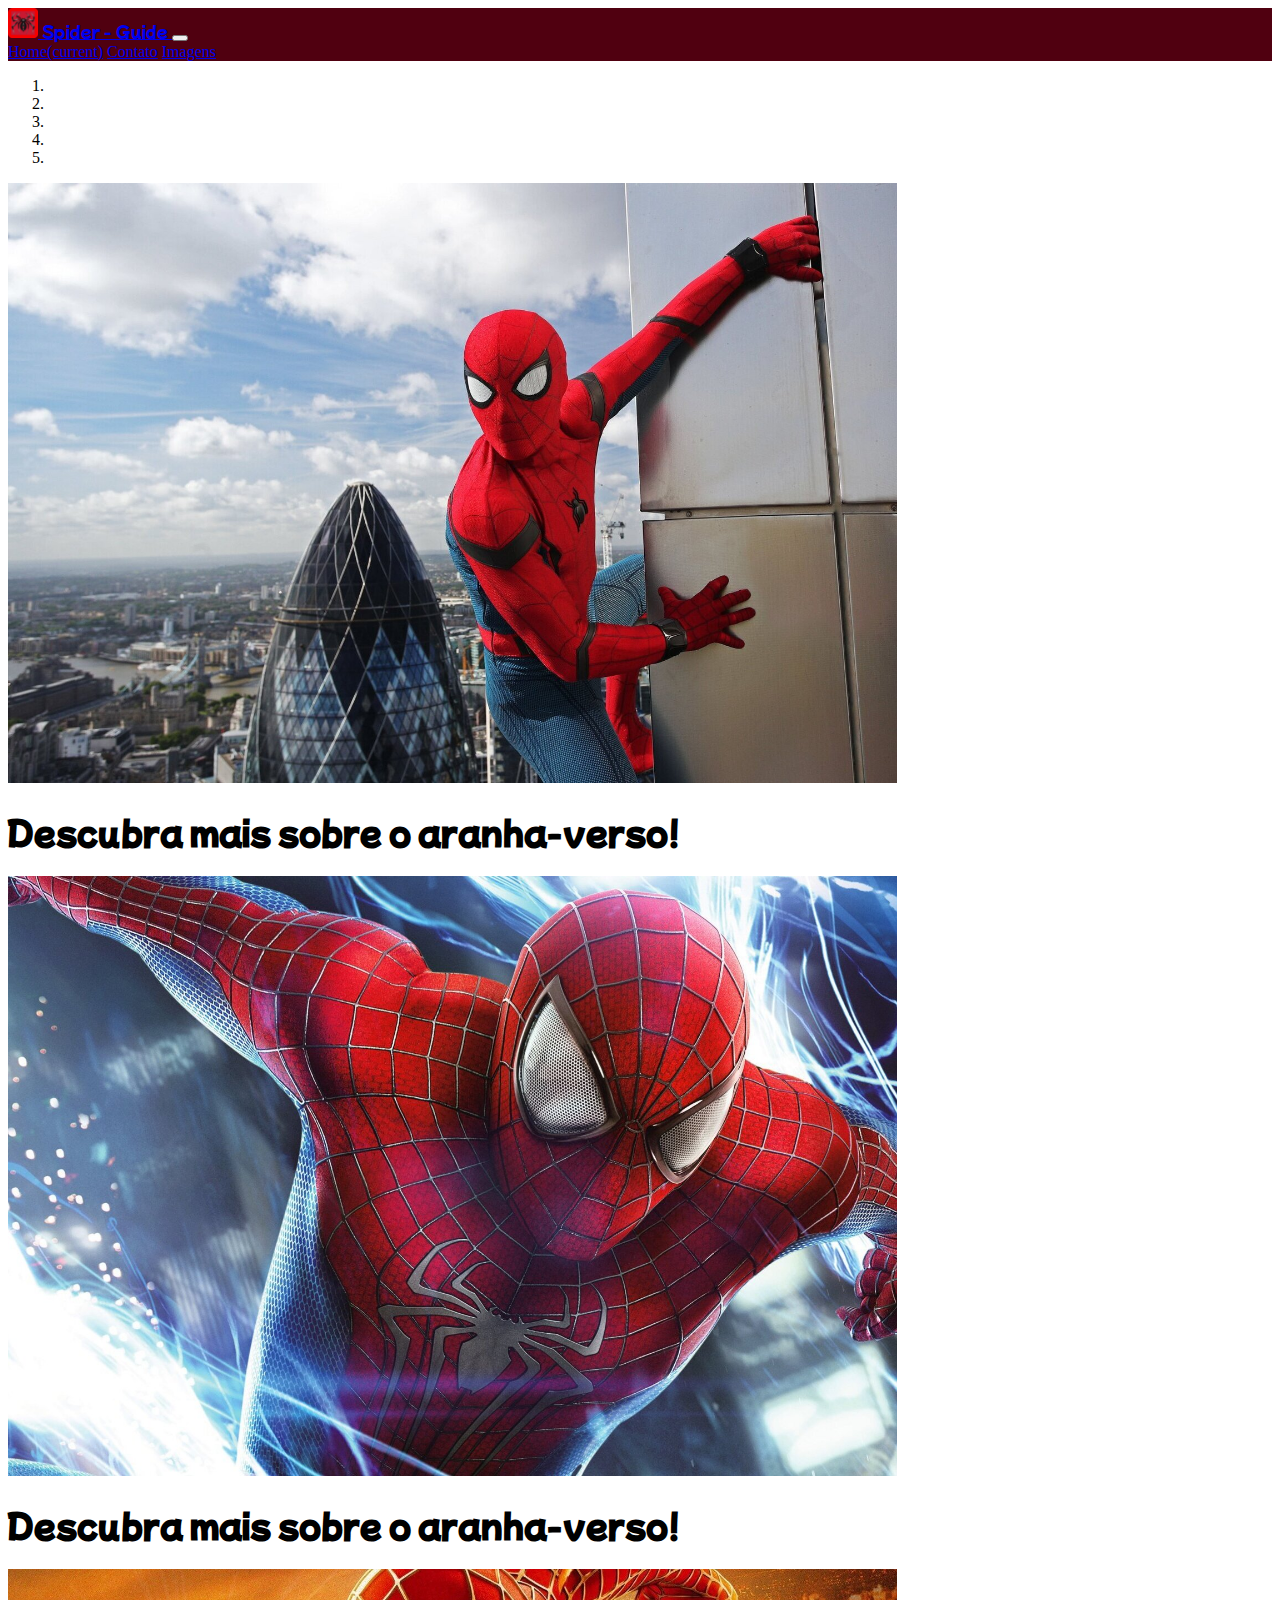
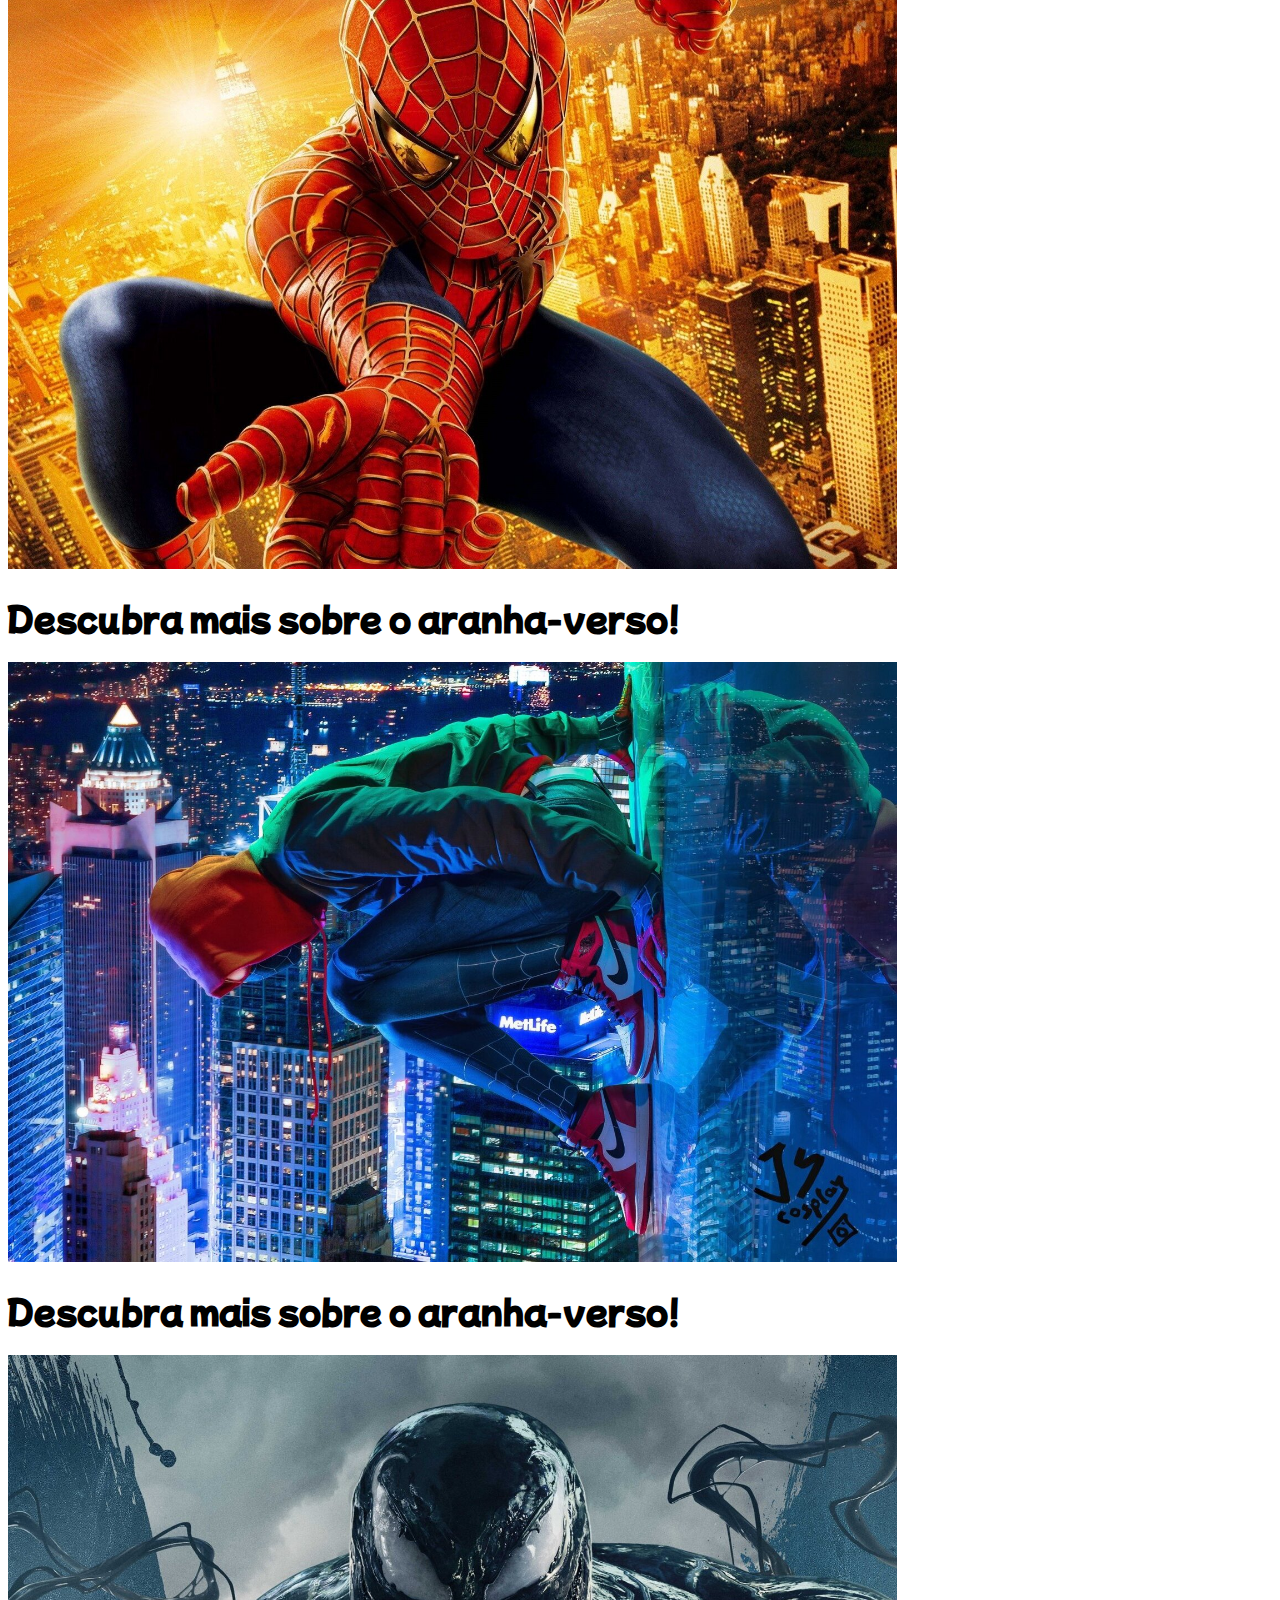
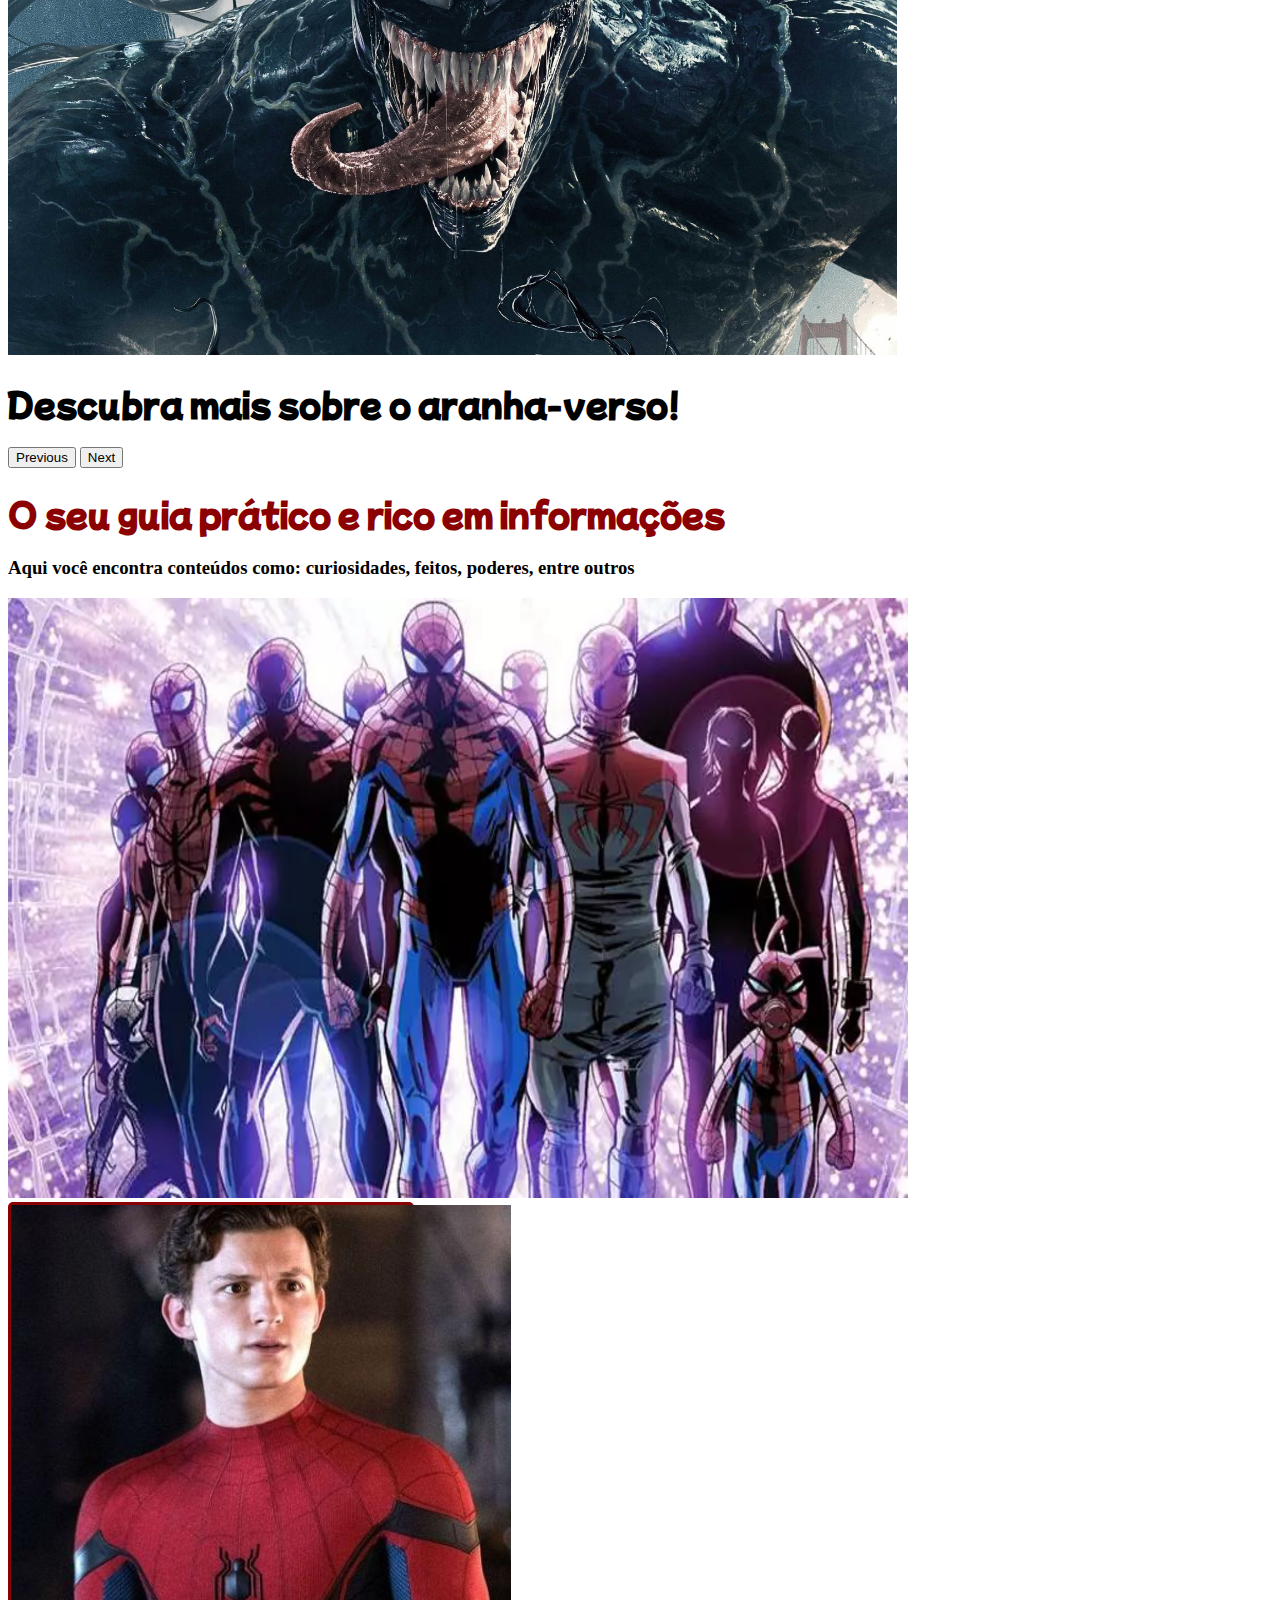
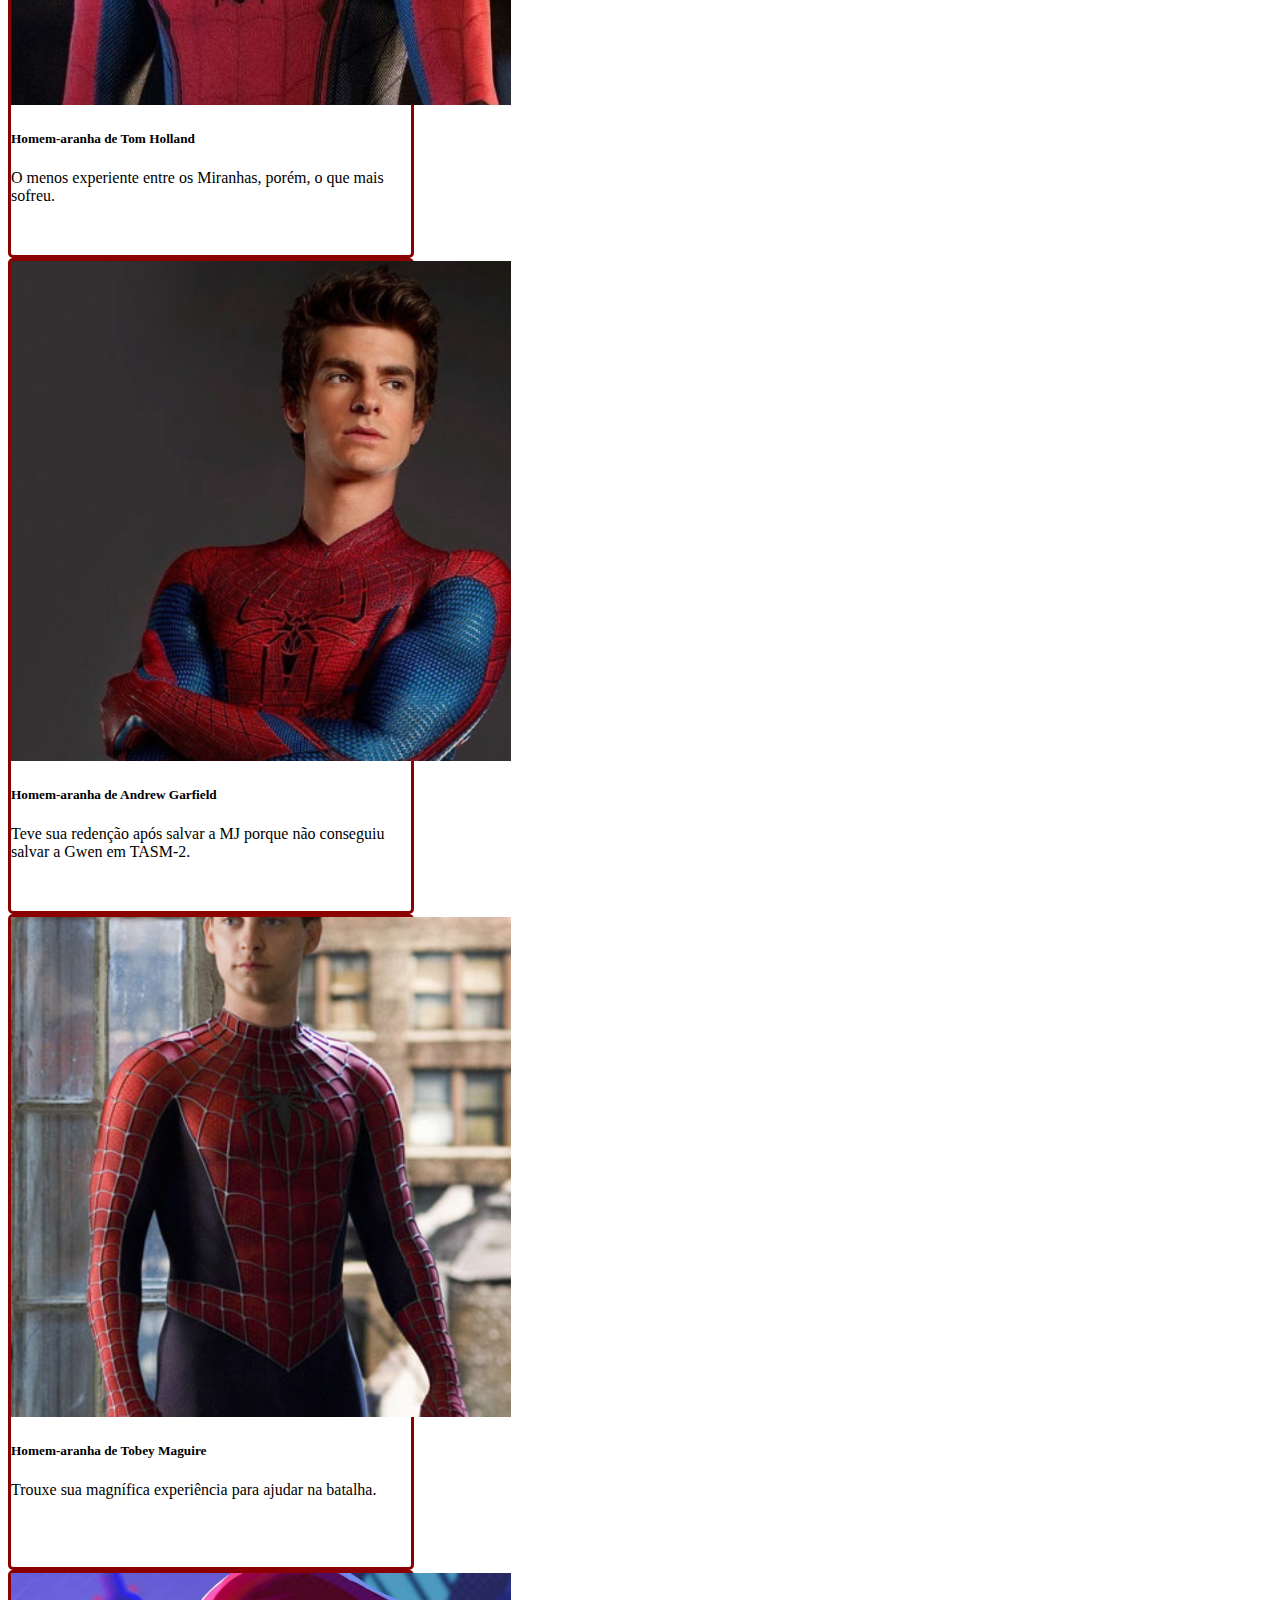
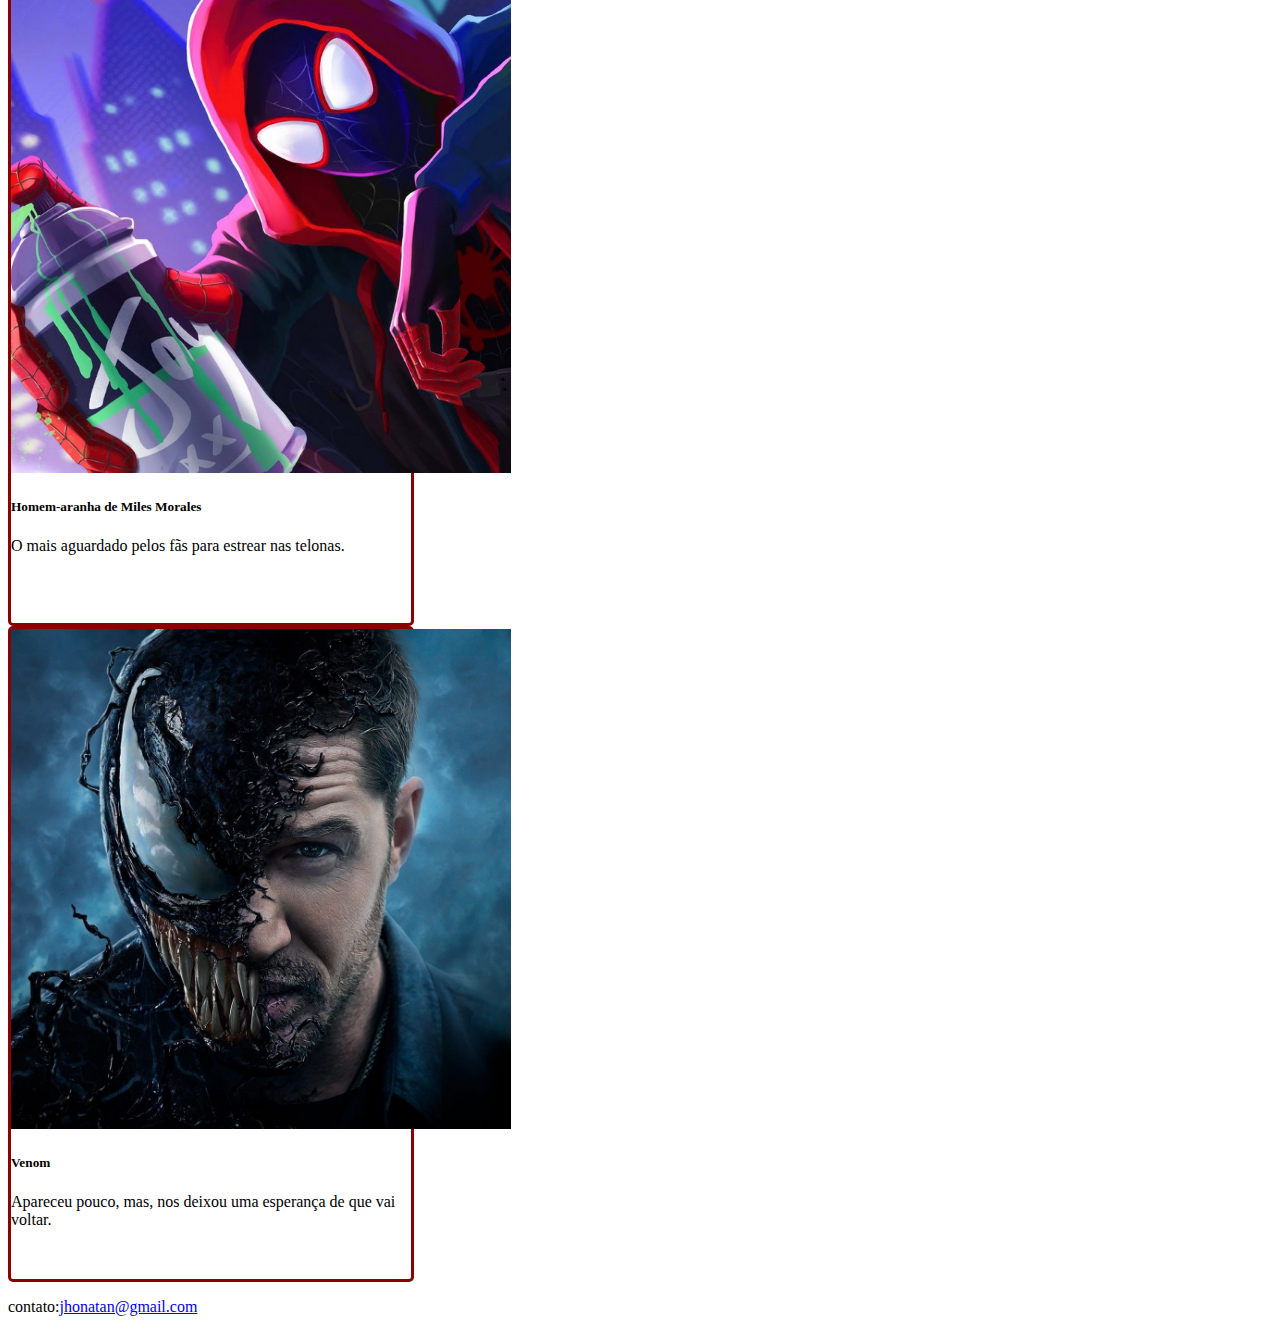
==== index.html @ 0c449a4a "Ajustando cards" ====
<!DOCTYPE html>
<html>
  <head>
    <meta charset="utf-8">
    <meta name="viewport" content="width=device-width, initial-scale=1">
    <title>Spider Guide</title>
    <link rel="stylesheet" type="text/css" href="./css/style.css">
    <link rel="shortcut icon" href="./img/favicon_spider.png">
    <script src="https://cdn.jsdelivr.net/npm/jquery@3.5.1/dist/jquery.slim.min.js" integrity="sha384-DfXdz2htPH0lsSSs5nCTpuj/zy4C+OGpamoFVy38MVBnE+IbbVYUew+OrCXaRkfj" crossorigin="anonymous"></script>
    <script src="https://cdn.jsdelivr.net/npm/bootstrap@4.6.1/dist/js/bootstrap.bundle.min.js" integrity="sha384-fQybjgWLrvvRgtW6bFlB7jaZrFsaBXjsOMm/tB9LTS58ONXgqbR9W8oWht/amnpF" crossorigin="anonymous"></script>
    <link rel="preconnect" href="https://fonts.googleapis.com">
    <link rel="preconnect" href="https://fonts.gstatic.com" crossorigin>
    <link href="https://fonts.googleapis.com/css2?family=Mochiy+Pop+P+One&display=swap" rel="stylesheet"><link rel="stylesheet" href="https://cdn.jsdelivr.net/npm/bootstrap@4.6.1/dist/css/bootstrap.min.css" integrity="sha384-zCbKRCUGaJDkqS1kPbPd7TveP5iyJE0EjAuZQTgFLD2ylzuqKfdKlfG/eSrtxUkn" crossorigin="anonymous">
  </head>
  <body>
    <header>
      <nav class="navbar navbar-expand-lg navbar-light fixed-top">
        <a class="navbar-brand fonte_fantasia text-light" href="#">
          <img src="./img/favicon_spider.png" width="30" height="30" class="d-inline-block align-top " alt="icone">
          Spider - Guide
        </a>
        <button class="navbar-toggler" type="button" data-toggle="collapse" data-target="#navbarNav" aria-controls="navbarNav" aria-expanded="false" aria-label="Toggle navigation">
          <span class="navbar-toggler-icon"></span>
        </button>
        <div class="collapse navbar-collapse justify-content-end" id="navbarNav">
          <a class="nav-link  text-light" href="#">Home<span class="sr-only">(current)</span></a>
          <a class="nav-link  text-light" href="#">Contato</a>
          <a class="nav-link  text-light" href="#">Imagens</a>
        </div>
      </nav>
    </header>
    <div id="carouselExampleCaptions" class="carousel slide" data-interval="2000" data-ride="carousel">
      <ol class="carousel-indicators">
        <li data-target="#carouselExampleCaptions" data-slide-to="0" class="active"></li>
        <li data-target="#carouselExampleCaptions" data-slide-to="1"></li>
        <li data-target="#carouselExampleCaptions" data-slide-to="2"></li>
        <li data-target="#carouselExampleCaptions" data-slide-to="3"></li>
        <li data-target="#carouselExampleCaptions" data-slide-to="4"></li>
      </ol>
      <div class="carousel-inner">
        <div class="carousel-item active">
          <img src="./img/carrossel_tom.jpg" class="d-block w-100 imagem img-fluid" alt="Homem-aranha de Tom Holland">
          <div class="carousel-caption d-none d-md-block h-50">
            <h1 class="fonte_fantasia display-4">Descubra mais sobre o aranha-verso!</h1>
          </div>
        </div>
        <div class="carousel-item">
          <img src="./img/carrossel_andrew.jpg" class="d-block w-100 imagem img-fluid" alt="Homem-aranha de Andrew Garfield">
          <div class="carousel-caption d-none d-md-block h-50">
            <h1 class="fonte_fantasia display-4">Descubra mais sobre o aranha-verso!</h1>
          </div>
        </div>
        <div class="carousel-item">
          <img src="./img/carrossel_tobey.jpg" class="d-block w-100 imagem img-fluid" alt="Homem-aranha de Tobey Maguire">
          <div class="carousel-caption d-none d-md-block h-50">
            <h1 class="fonte_fantasia display-4">Descubra mais sobre o aranha-verso!</h1>
          </div>
        </div>
        <div class="carousel-item">
          <img src="./img/carrossel_miles.jpg" class="d-block w-100 imagem img-fluid" alt="Homem-aranha de Miles Morales">
          <div class="carousel-caption d-none d-md-block h-50">
            <h1 class="fonte_fantasia display-4">Descubra mais sobre o aranha-verso!</h1>
          </div>
        </div>
        <div class="carousel-item">
          <img src="./img/carrossel_venom.jpg" class="d-block w-100 imagem img-fluid" alt="Venom">
          <div class="carousel-caption d-none d-md-block h-50">
            <h1 class="fonte_fantasia display-4">Descubra mais sobre o aranha-verso!</h1>
          </div>
        </div>
      </div>
      <button class="carousel-control-prev" type="button" data-target="#carouselExampleCaptions" data-slide="prev">
        <span class="carousel-control-prev-icon" aria-hidden="true"></span>
        <span class="sr-only">Previous</span>
      </button>
      <button class="carousel-control-next" type="button" data-target="#carouselExampleCaptions" data-slide="next">
        <span class="carousel-control-next-icon" aria-hidden="true"></span>
        <span class="sr-only">Next</span>
      </button>
    </div>
    <h1 class="fonte_fantasia text-center pt-5 cor_fonte">O seu guia prático e rico em informações</h1>
    <h3 class="text-center text-secondary pb-5">Aqui você encontra conteúdos como: curiosidades, feitos, poderes, entre outros</h3>
    <img src="./img/aranhaverse.jpeg" class="img-fluid rounded mx-auto d-block mb-5 pb-5" alt="Aranha-verso" width="900" height="600">
    <div class="dimensão_card">
      <img src="./img/info_tom.jpeg" alt="Homem-aranha de Tom Holland" width="500" height="500" class="card-img-top posicao_imagem">
      <div class="card-body">
        <h5 class="card-title">Homem-aranha de Tom Holland</h5>
        <p class="card-text">O menos experiente entre os Miranhas, porém, o que mais sofreu.</p>
      </div>
    </div>
    <div class="dimensão_card">
      <img src="./img/info_andrew.png" alt="Homem-aranha de Andrew Garfield" width="500" height="500" class="card-img-top posicao_imagem">
      <div class="card-body">
        <h5 class="card-title">Homem-aranha de Andrew Garfield</h5>
        <p class="card-text">Teve sua redenção após salvar a MJ porque não conseguiu salvar a Gwen em TASM-2.</p>
      </div>
    </div>
    <div class="dimensão_card">
      <img src="./img/info-tobey.jpg" alt="Homem-aranha de Tobey Maguire" width="500" height="500" class="card-img-top posicao_imagem">
      <div class="card-body">
        <h5 class="card-title">Homem-aranha de Tobey Maguire</h5>
        <p class="card-text">Trouxe sua magnífica experiência para ajudar na batalha.</p>
      </div>
    </div>
    <div class="dimensão_card">
      <img src="./img/info_miles.jpg" alt="Homem-aranha de Miles Morales" width="500" height="500" class="card-img-top posicao_imagem">
      <div class="card-body">
        <h5 class="card-title">Homem-aranha de Miles Morales</h5>
        <p class="card-text">O mais aguardado pelos fãs para estrear nas telonas.</p>
      </div>
    </div>
    <div class="dimensão_card">
      <img src="./img/info_venom.jpg" alt="Venom" width="500" height="500" class="card-img-top posicao_imagem">
      <div class="card-body">
        <h5 class="card-title">Venom</h5>
        <p class="card-text">Apareceu pouco, mas, nos deixou uma esperança de que vai voltar. </p>
      </div>
    </div>
    <p>contato:<a href="mailto:email@frutafruto.com.br">jhonatan@gmail.com</a></p>
    <script src=""></script>
  </body>
</html>
---- css/style.css ----
.imagem{
    object-fit: cover;
    max-height: 600px;
    object-position: 0% 40%;
}
.fonte_fantasia{
    font-family: 'Mochiy Pop P One', sans-serif;
}
.navbar-light{
    background-color: rgb(80, 0, 16);
}
.cor_fonte{
    color: darkred;
}
.dimensão_card{
    width: 400px;
    height: 650px;
    border: darkred 3px solid;
    border-radius: 5px;
}
.posicao_imagem{
    object-fit: cover;
}
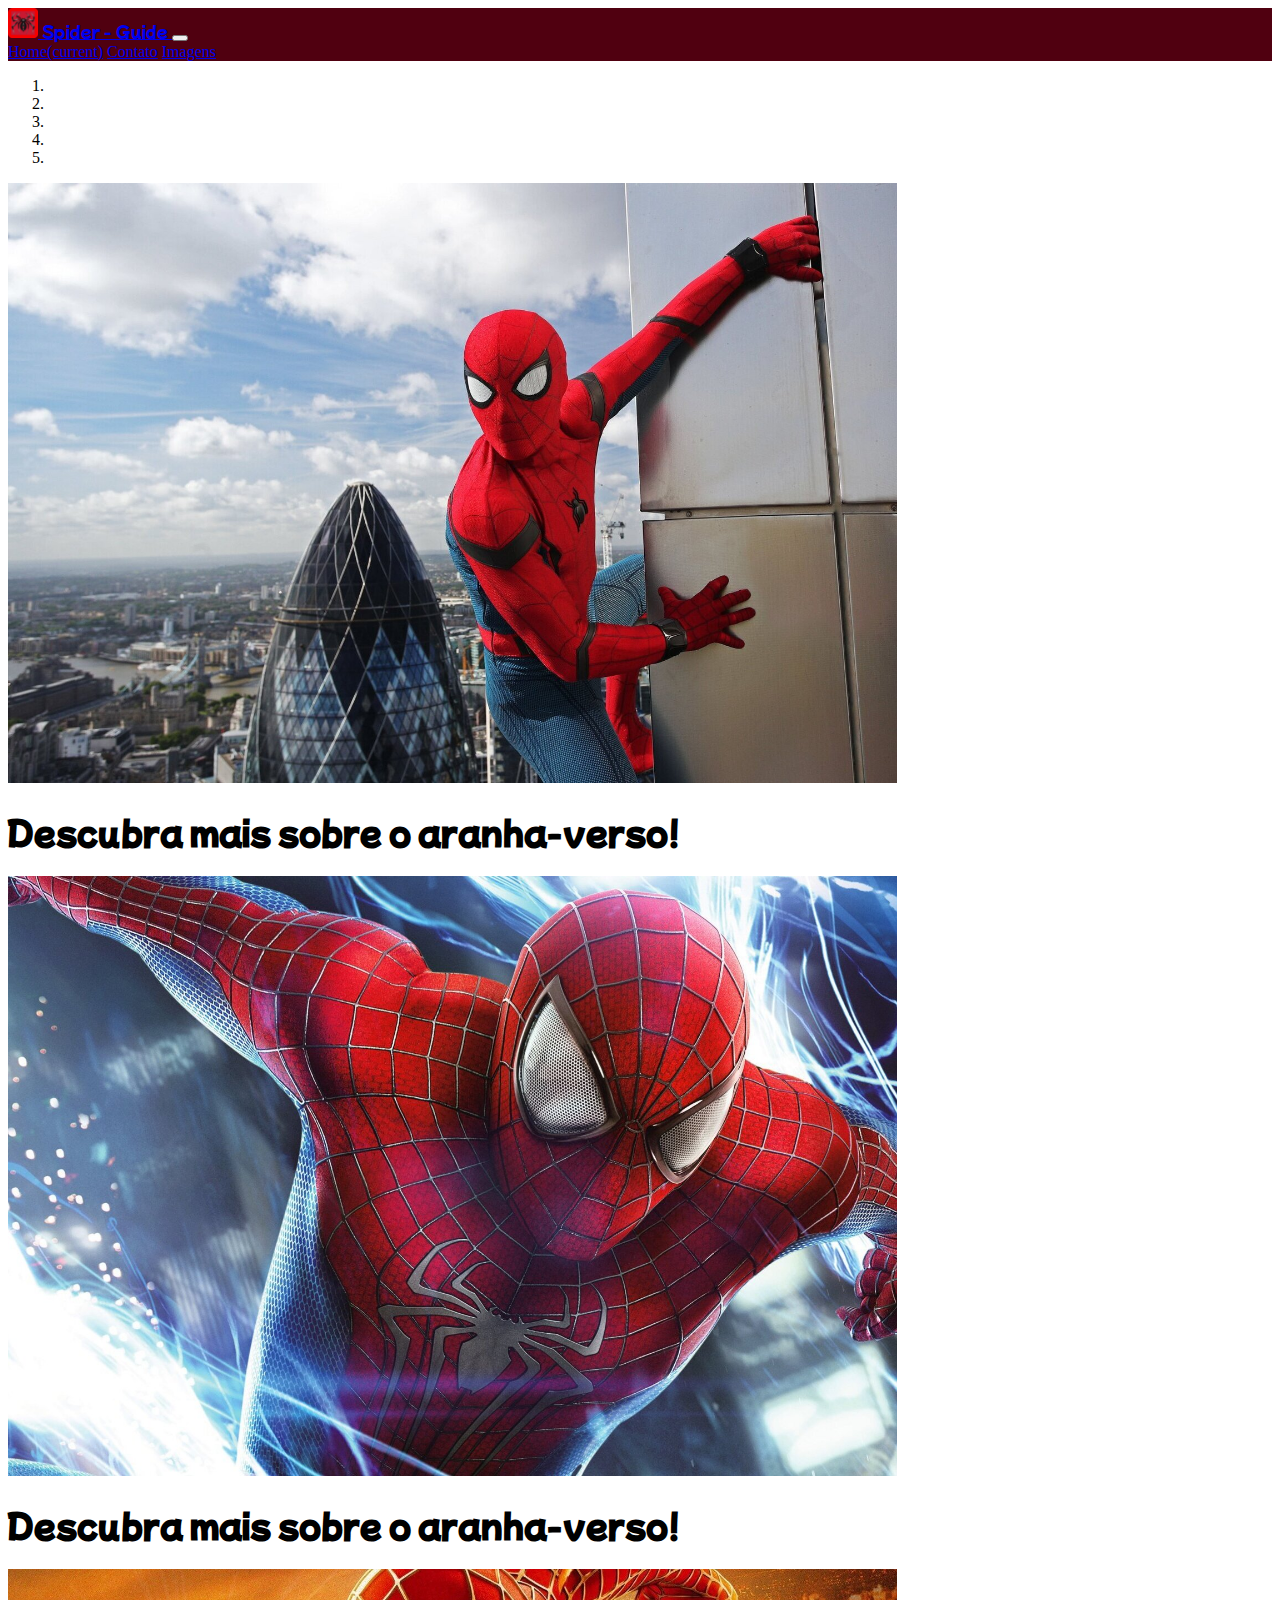
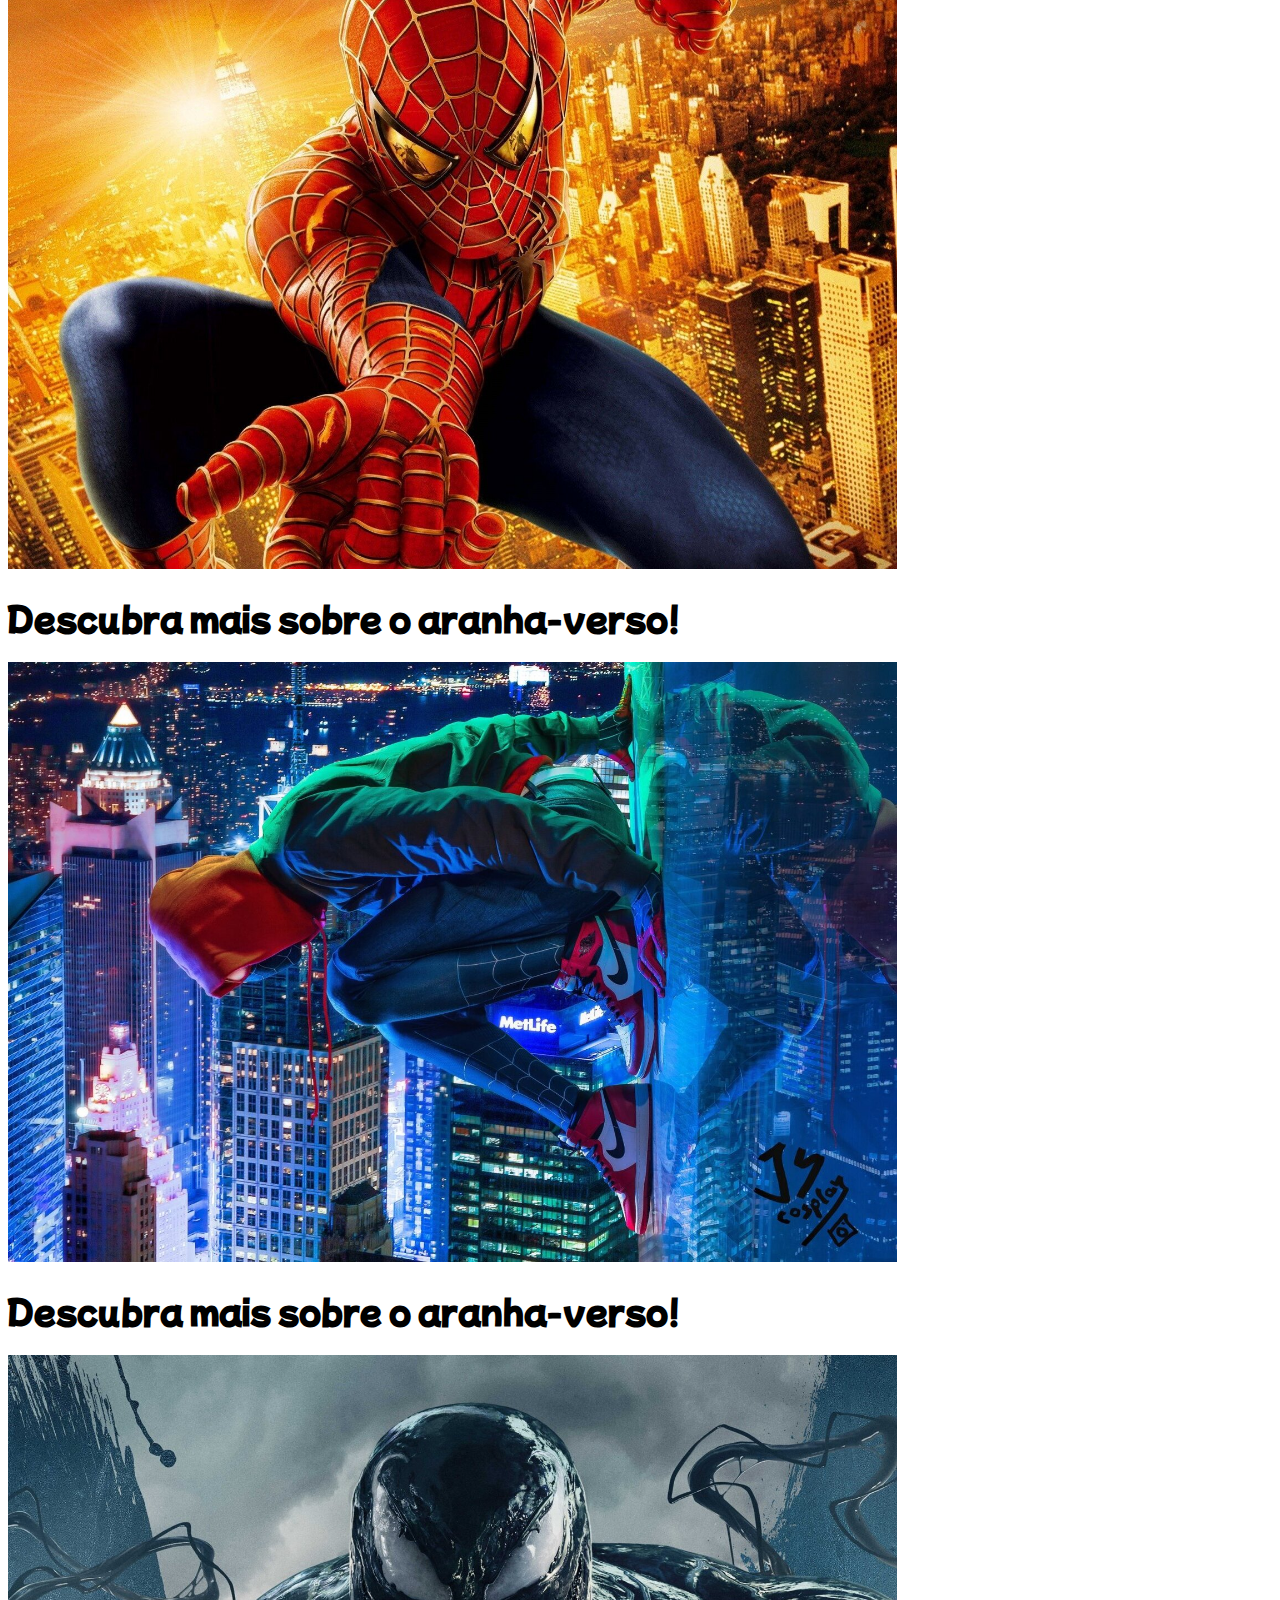
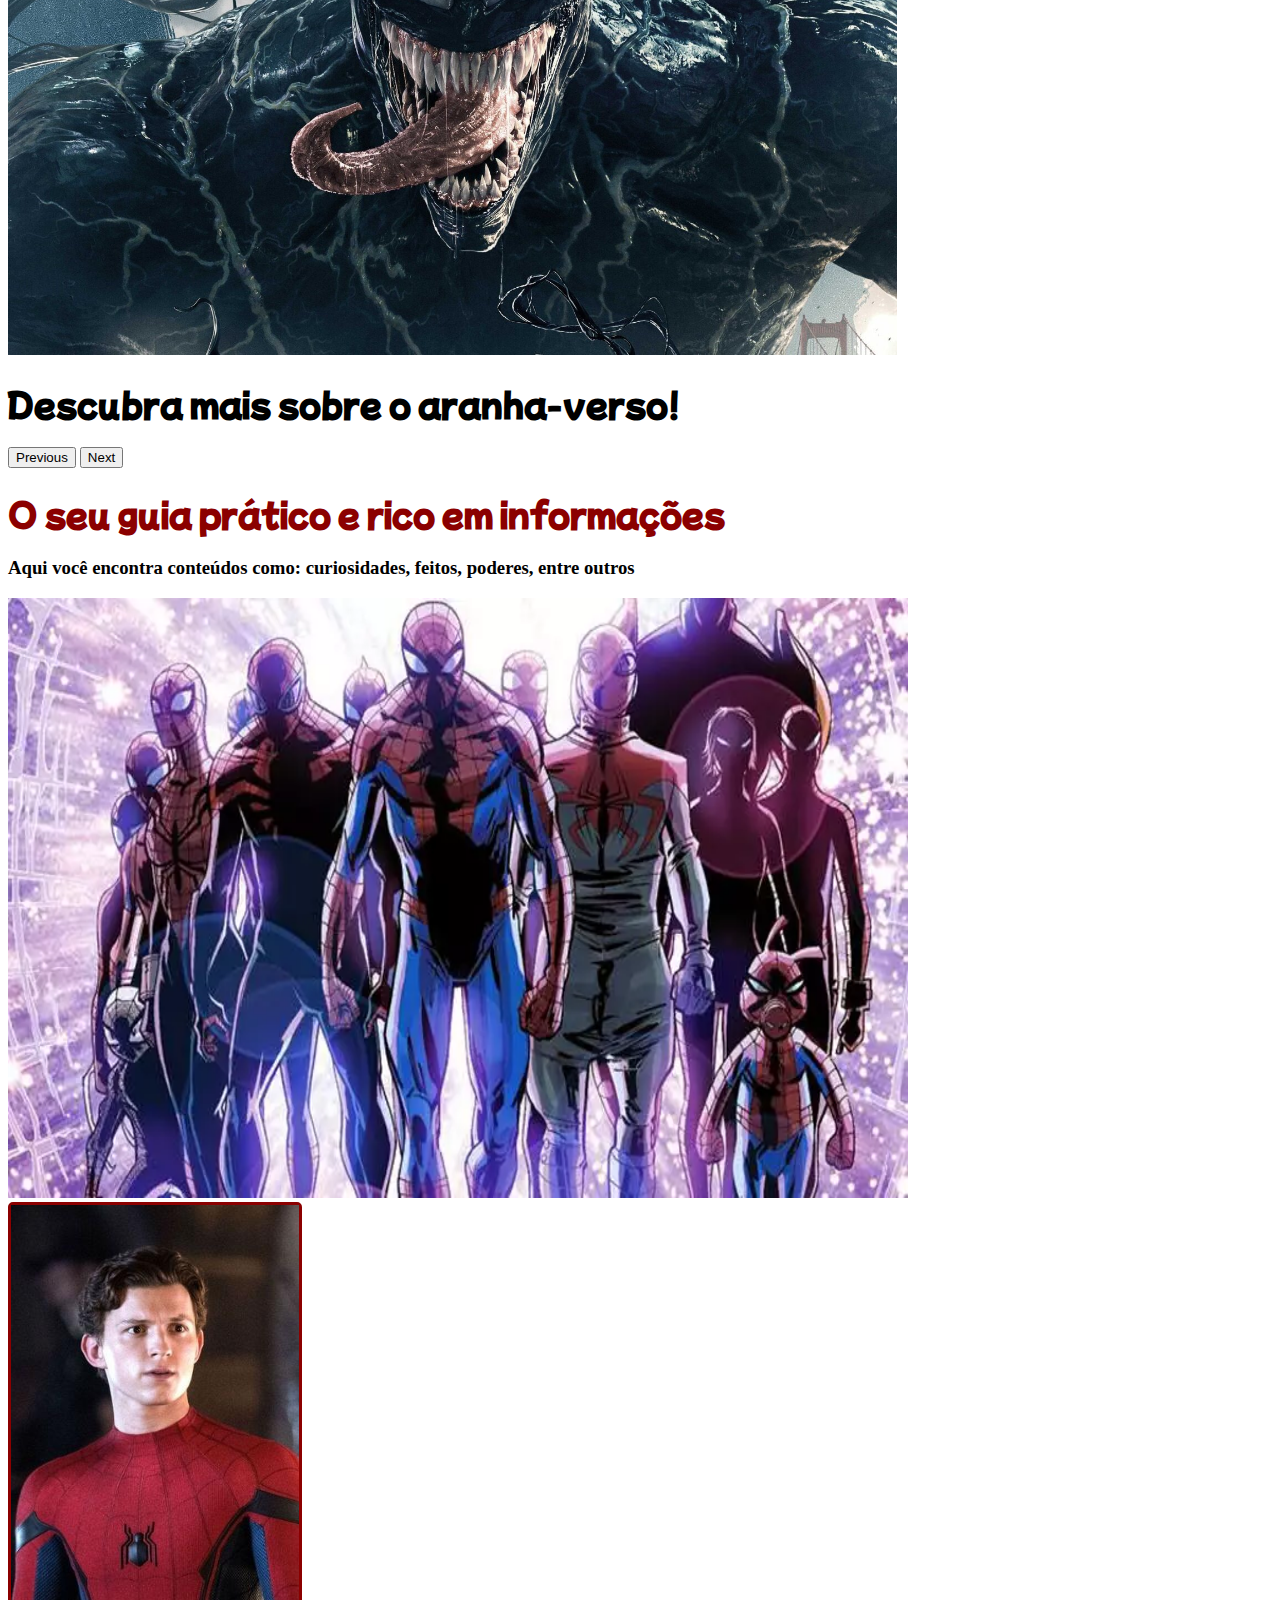
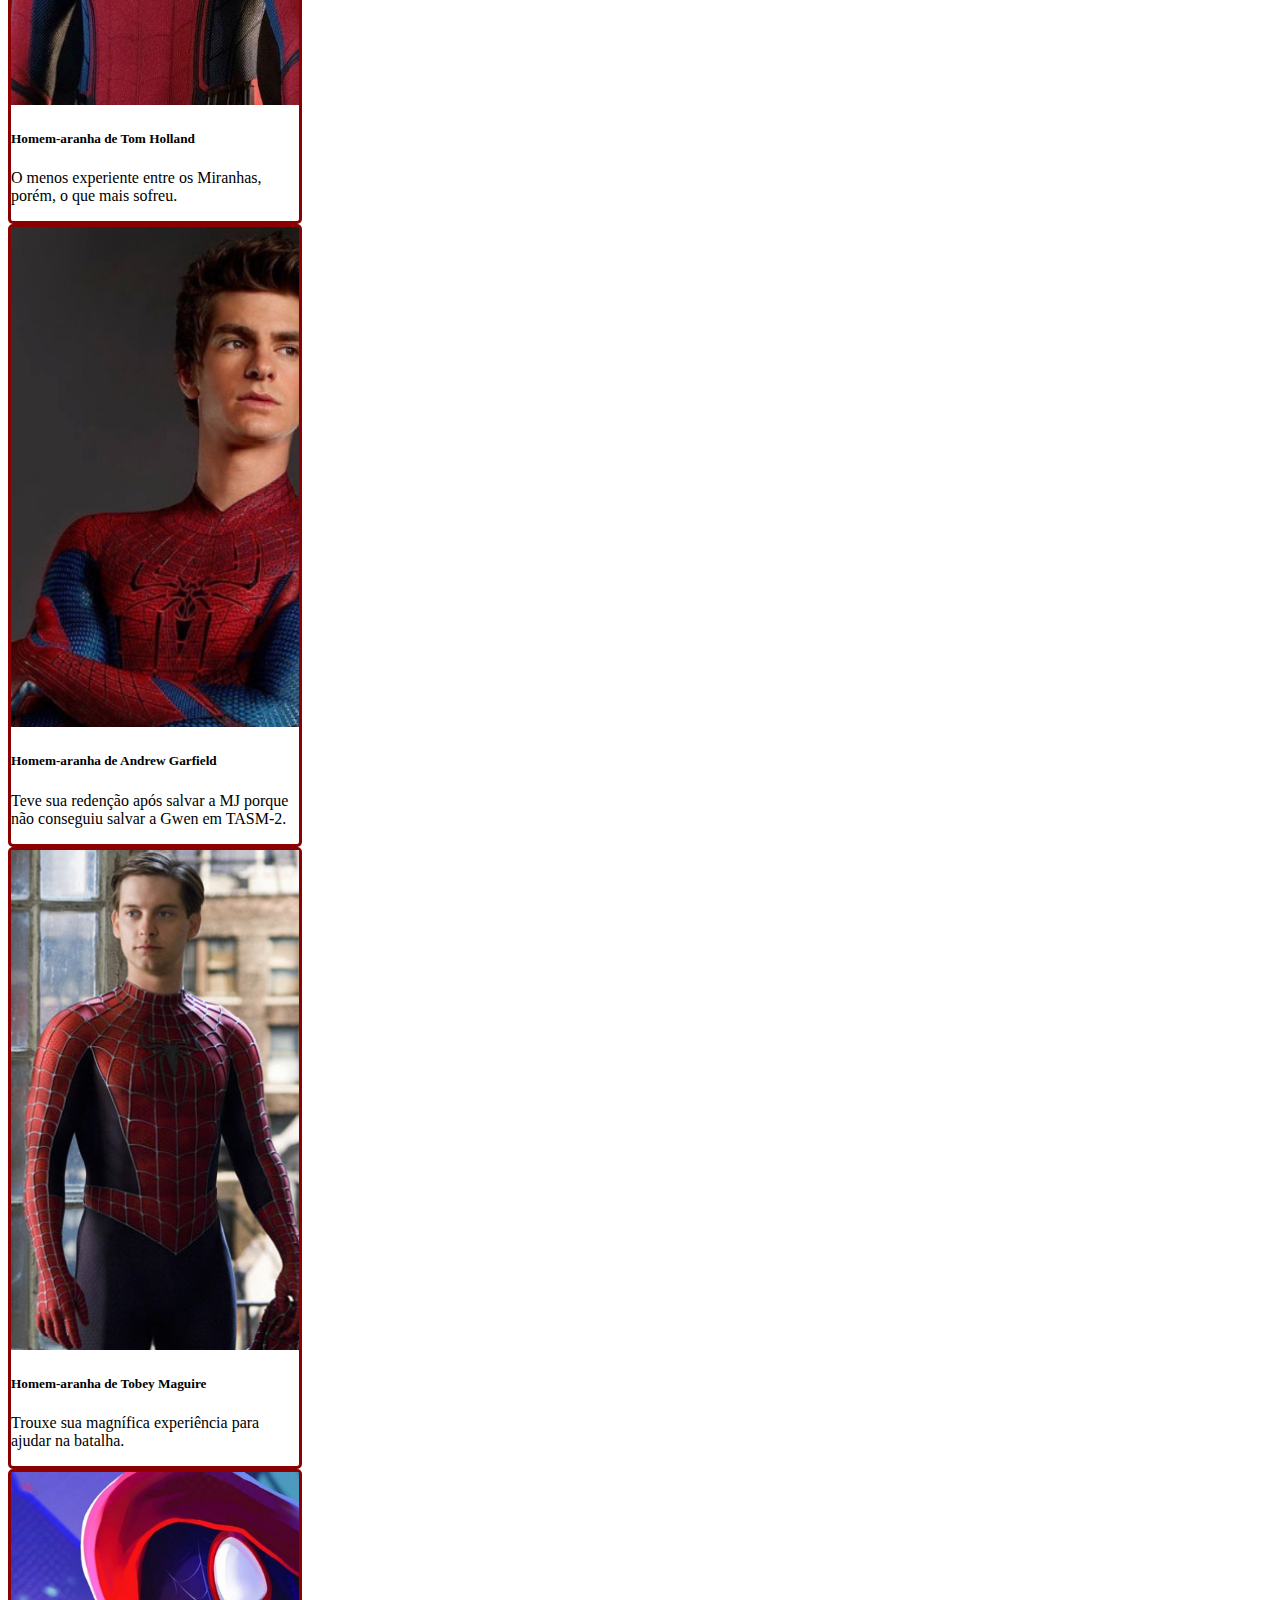
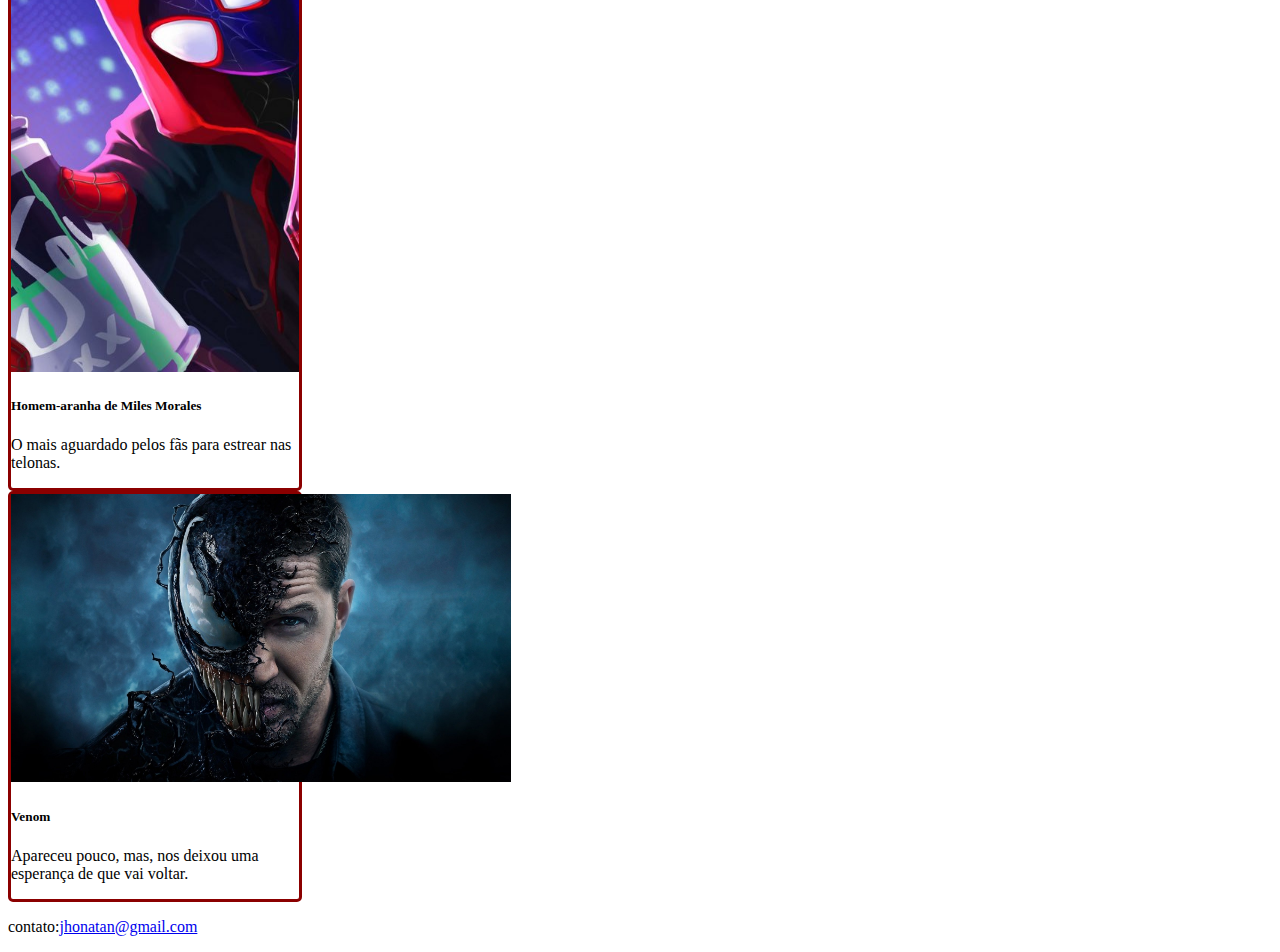
==== commit bb3b964a: "Ajustando os cards" ====
--- a/index.html
+++ b/index.html
@@ -3,7 +3,7 @@
   <head>
     <meta charset="utf-8">
     <meta name="viewport" content="width=device-width, initial-scale=1">
-    <title>Spider Guide</title>
+    <title>Spider - Guide</title>
     <link rel="stylesheet" type="text/css" href="./css/style.css">
     <link rel="shortcut icon" href="./img/favicon_spider.png">
     <script src="https://cdn.jsdelivr.net/npm/jquery@3.5.1/dist/jquery.slim.min.js" integrity="sha384-DfXdz2htPH0lsSSs5nCTpuj/zy4C+OGpamoFVy38MVBnE+IbbVYUew+OrCXaRkfj" crossorigin="anonymous"></script>
@@ -81,39 +81,43 @@
     <h1 class="fonte_fantasia text-center pt-5 cor_fonte">O seu guia prático e rico em informações</h1>
     <h3 class="text-center text-secondary pb-5">Aqui você encontra conteúdos como: curiosidades, feitos, poderes, entre outros</h3>
     <img src="./img/aranhaverse.jpeg" class="img-fluid rounded mx-auto d-block mb-5 pb-5" alt="Aranha-verso" width="900" height="600">
-    <div class="dimensão_card">
-      <img src="./img/info_tom.jpeg" alt="Homem-aranha de Tom Holland" width="500" height="500" class="card-img-top posicao_imagem">
-      <div class="card-body">
-        <h5 class="card-title">Homem-aranha de Tom Holland</h5>
-        <p class="card-text">O menos experiente entre os Miranhas, porém, o que mais sofreu.</p>
-      </div>
-    </div>
-    <div class="dimensão_card">
-      <img src="./img/info_andrew.png" alt="Homem-aranha de Andrew Garfield" width="500" height="500" class="card-img-top posicao_imagem">
-      <div class="card-body">
-        <h5 class="card-title">Homem-aranha de Andrew Garfield</h5>
-        <p class="card-text">Teve sua redenção após salvar a MJ porque não conseguiu salvar a Gwen em TASM-2.</p>
-      </div>
-    </div>
-    <div class="dimensão_card">
-      <img src="./img/info-tobey.jpg" alt="Homem-aranha de Tobey Maguire" width="500" height="500" class="card-img-top posicao_imagem">
-      <div class="card-body">
-        <h5 class="card-title">Homem-aranha de Tobey Maguire</h5>
-        <p class="card-text">Trouxe sua magnífica experiência para ajudar na batalha.</p>
-      </div>
-    </div>
-    <div class="dimensão_card">
-      <img src="./img/info_miles.jpg" alt="Homem-aranha de Miles Morales" width="500" height="500" class="card-img-top posicao_imagem">
-      <div class="card-body">
-        <h5 class="card-title">Homem-aranha de Miles Morales</h5>
-        <p class="card-text">O mais aguardado pelos fãs para estrear nas telonas.</p>
-      </div>
-    </div>
-    <div class="dimensão_card">
-      <img src="./img/info_venom.jpg" alt="Venom" width="500" height="500" class="card-img-top posicao_imagem">
-      <div class="card-body">
-        <h5 class="card-title">Venom</h5>
-        <p class="card-text">Apareceu pouco, mas, nos deixou uma esperança de que vai voltar. </p>
+    <div class="container">
+      <div class="row justify-content-md-center">
+        <div class="dimensão_card p-0 m-4 col-xl-4">
+          <img src="./img/info_tom.jpeg" alt="Homem-aranha de Tom Holland" width="288" height="500" class="card-img-top posicao_imagem">
+          <div class="card-body">
+            <h5 class="card-title">Homem-aranha de Tom Holland</h5>
+            <p class="card-text">O menos experiente entre os Miranhas, porém, o que mais sofreu.</p>
+          </div>
+        </div>
+        <div class="dimensão_card p-0 m-4 col-xl-4">
+          <img src="./img/info_andrew.png" alt="Homem-aranha de Andrew Garfield" width="288" height="500" class="card-img-top posicao_imagem">
+          <div class="card-body">
+            <h5 class="card-title">Homem-aranha de Andrew Garfield</h5>
+            <p class="card-text">Teve sua redenção após salvar a MJ porque não conseguiu salvar a Gwen em TASM-2.</p>
+          </div>
+        </div>
+        <div class="dimensão_card p-0 m-4 col-xl-4">
+          <img src="./img/info-tobey.jpg" alt="Homem-aranha de Tobey Maguire" width="288" height="500" class="card-img-top posicao_imagem">
+          <div class="card-body">
+            <h5 class="card-title">Homem-aranha de Tobey Maguire</h5>
+            <p class="card-text">Trouxe sua magnífica experiência para ajudar na batalha.</p>
+          </div>
+        </div>
+        <div class="dimensão_card p-0 m-4 col-xl-4">
+          <img src="./img/info_miles.jpg" alt="Homem-aranha de Miles Morales" width="288" height="500" class="card-img-top posicao_imagem">
+          <div class="card-body">
+            <h5 class="card-title">Homem-aranha de Miles Morales</h5>
+            <p class="card-text">O mais aguardado pelos fãs para estrear nas telonas.</p>
+          </div>
+        </div>
+        <div class="dimensão_card p-0 m-4 col-xl-4">
+          <img src="./img/info_venom.jpg" alt="Venom" width="500" height="288" class="card-img-top posicao_imagem">
+          <div class="card-body">
+            <h5 class="card-title">Venom</h5>
+            <p class="card-text">Apareceu pouco, mas, nos deixou uma esperança de que vai voltar. </p>
+          </div>
+        </div>
       </div>
     </div>
     <p>contato:<a href="mailto:email@frutafruto.com.br">jhonatan@gmail.com</a></p>
--- a/css/style.css
+++ b/css/style.css
@@ -13,11 +13,11 @@
     color: darkred;
 }
 .dimensão_card{
-    width: 400px;
-    height: 650px;
+    width: 18rem;
+    max-height: 650px;
     border: darkred 3px solid;
     border-radius: 5px;
 }
 .posicao_imagem{
     object-fit: cover;
-}+}
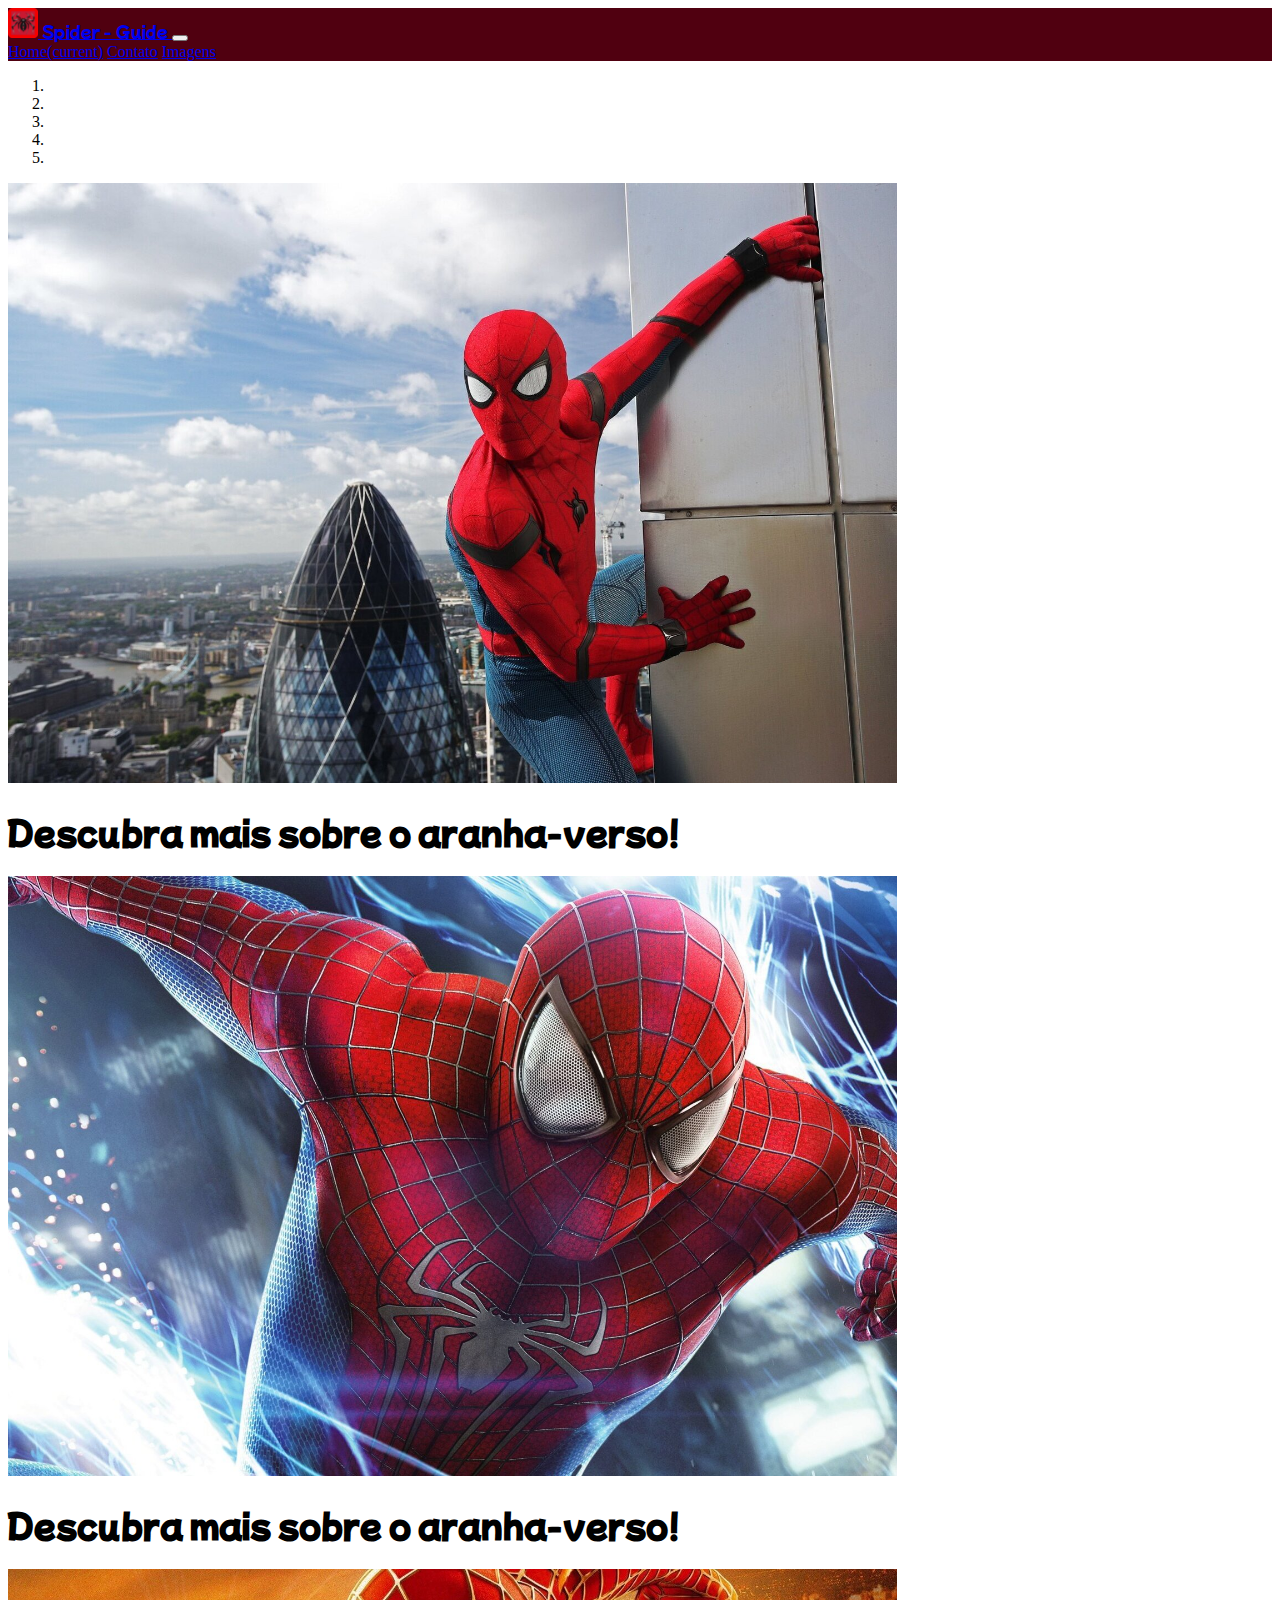
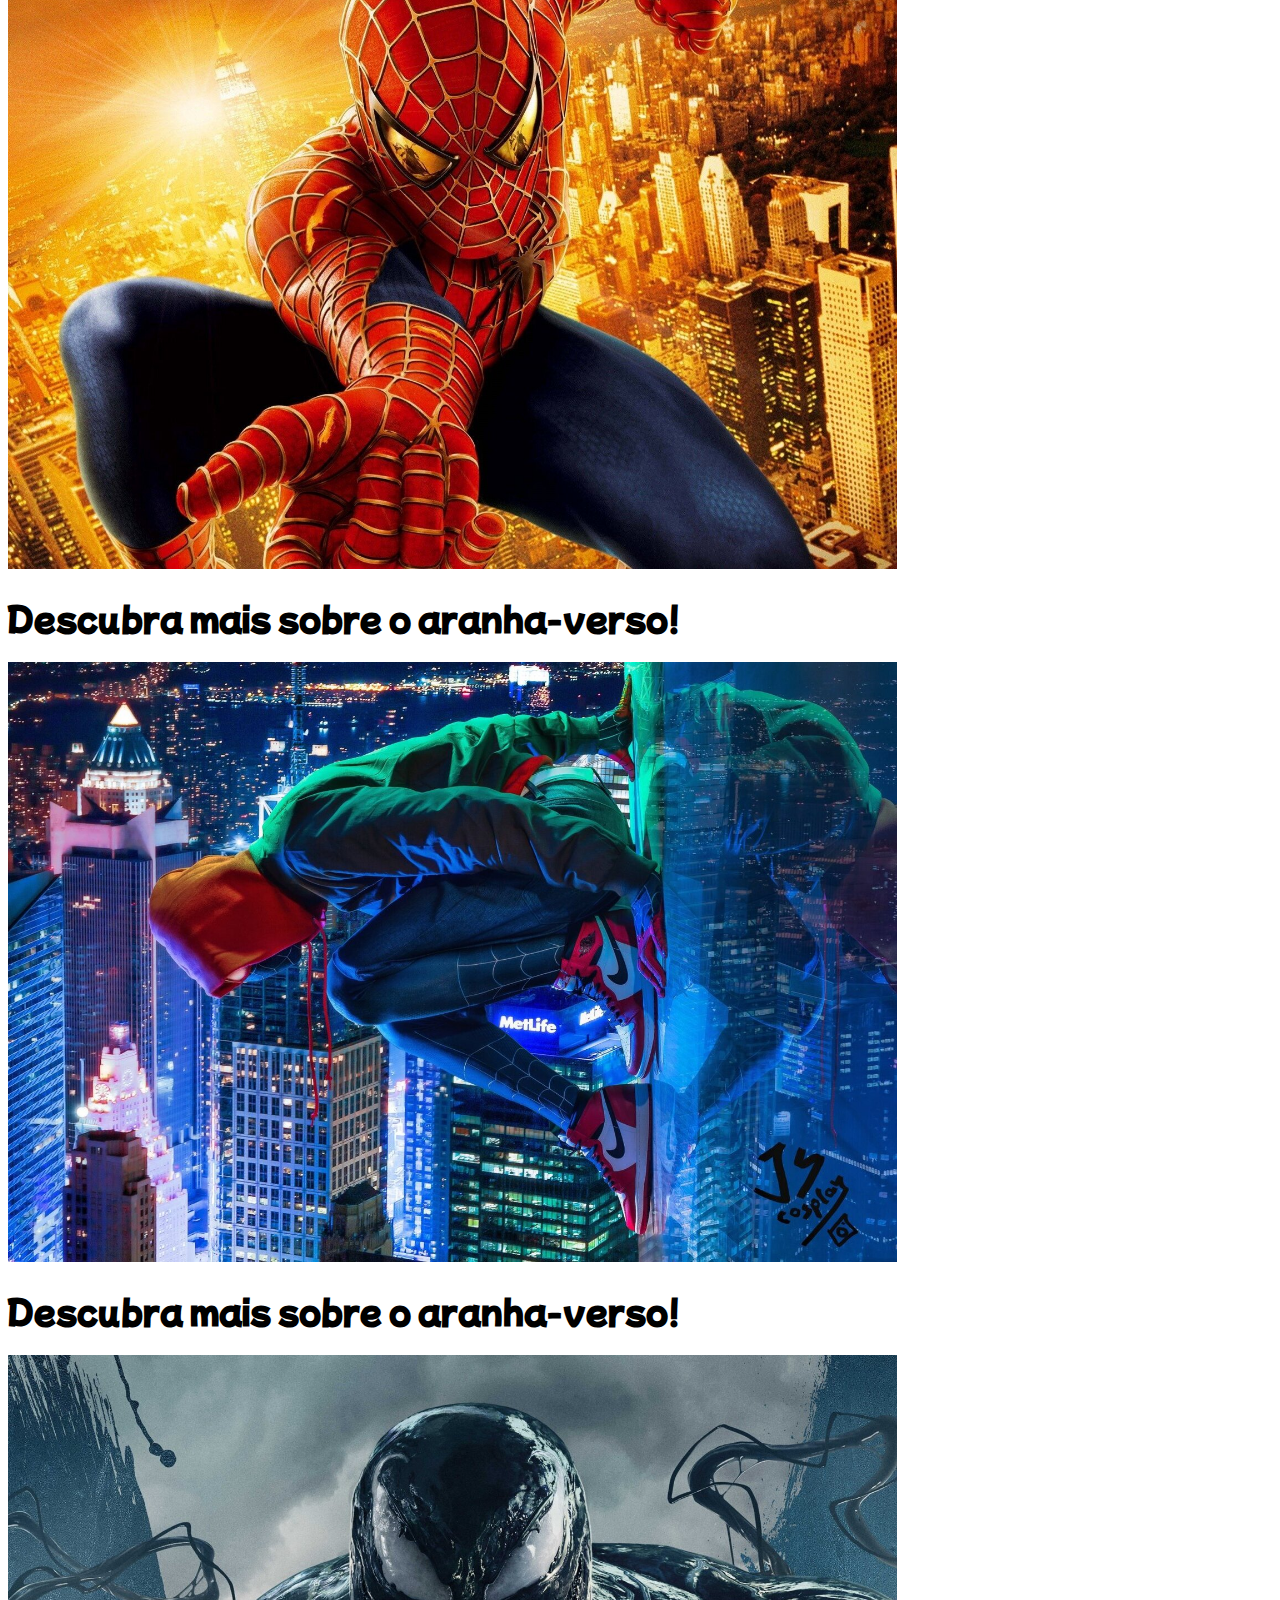
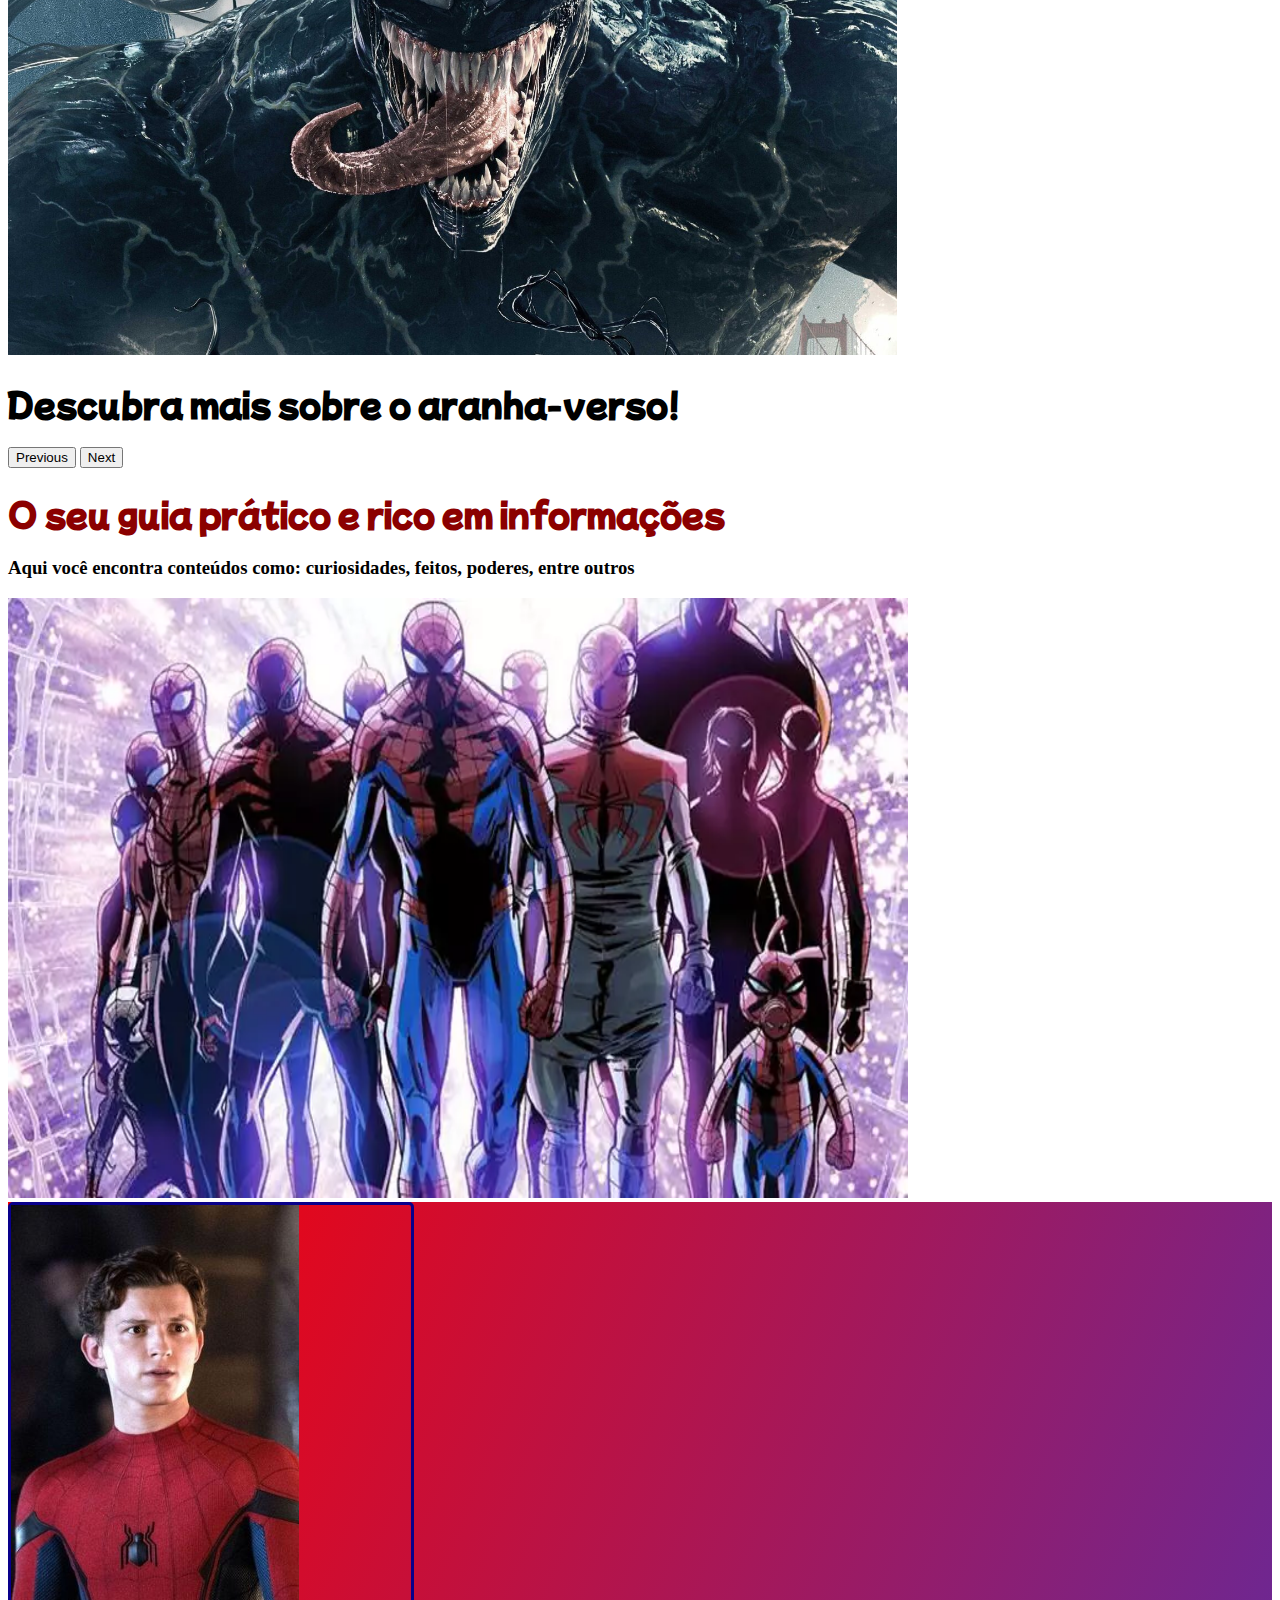
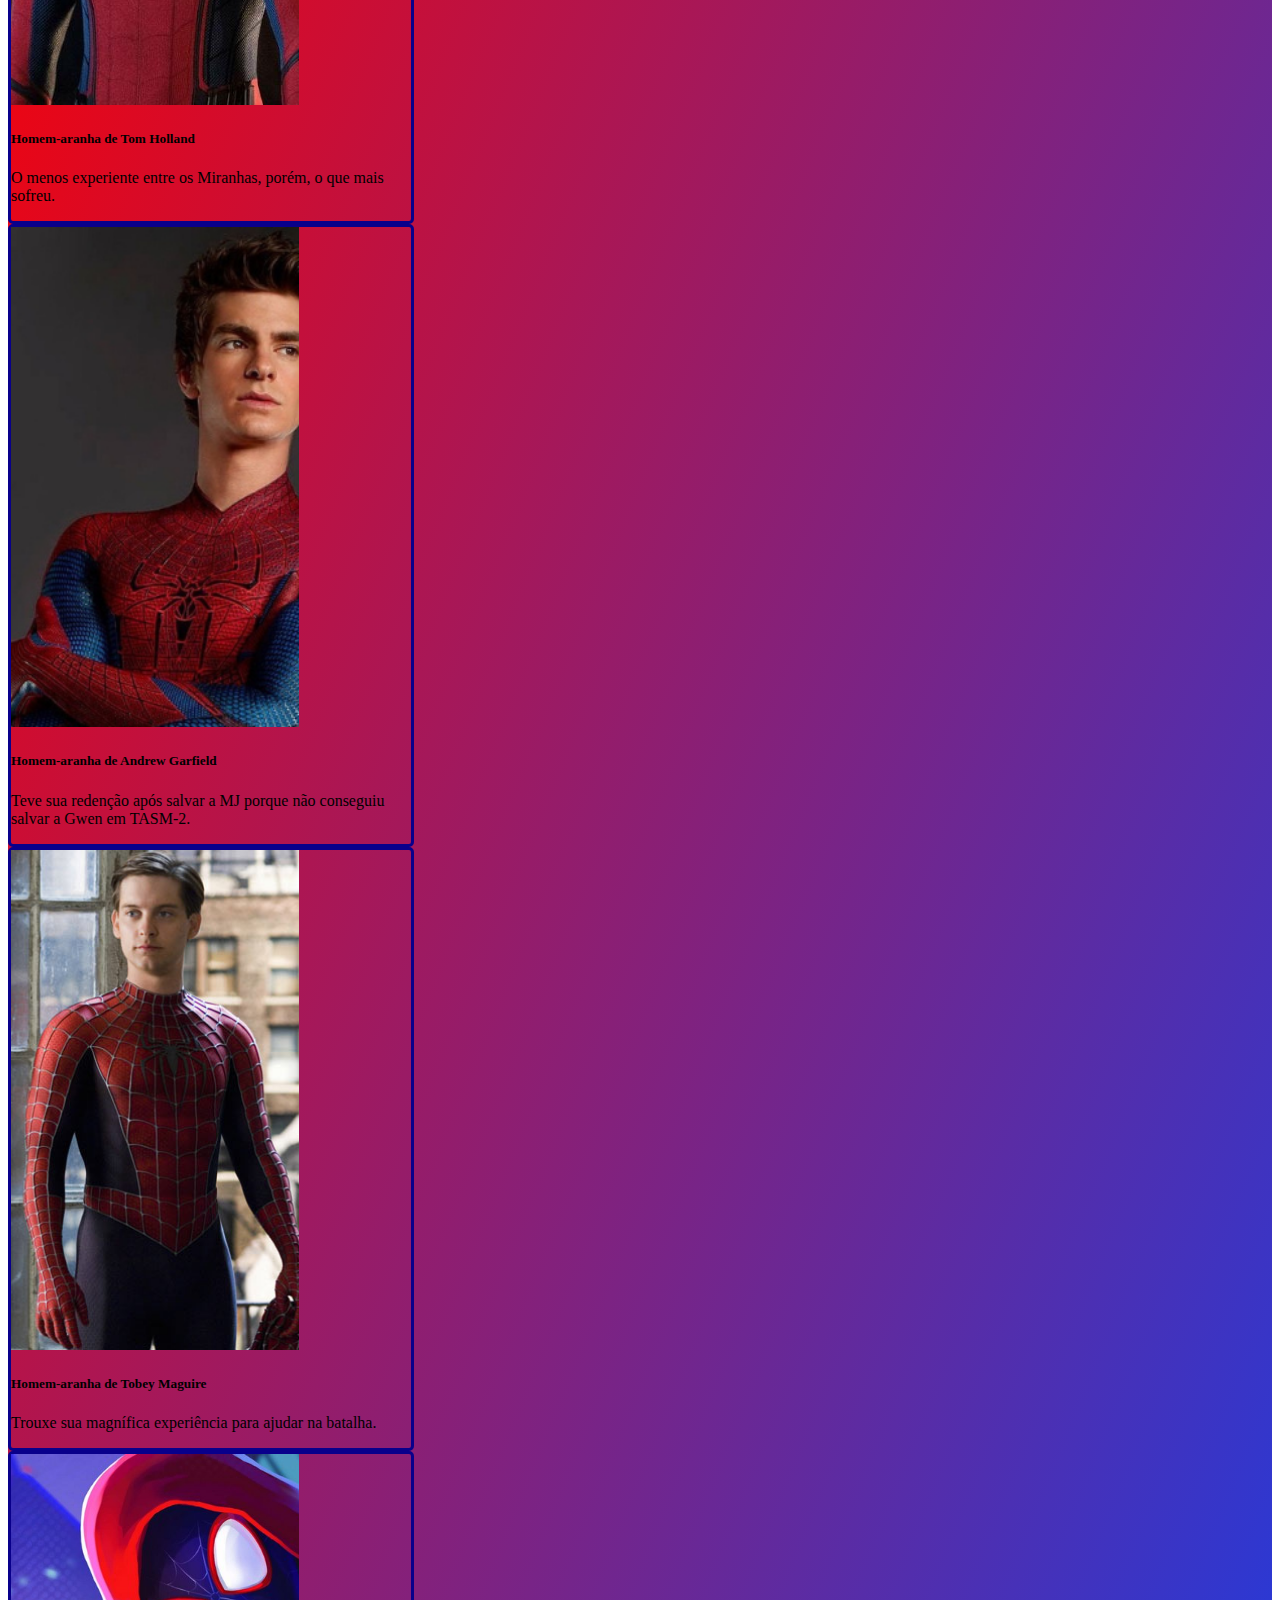
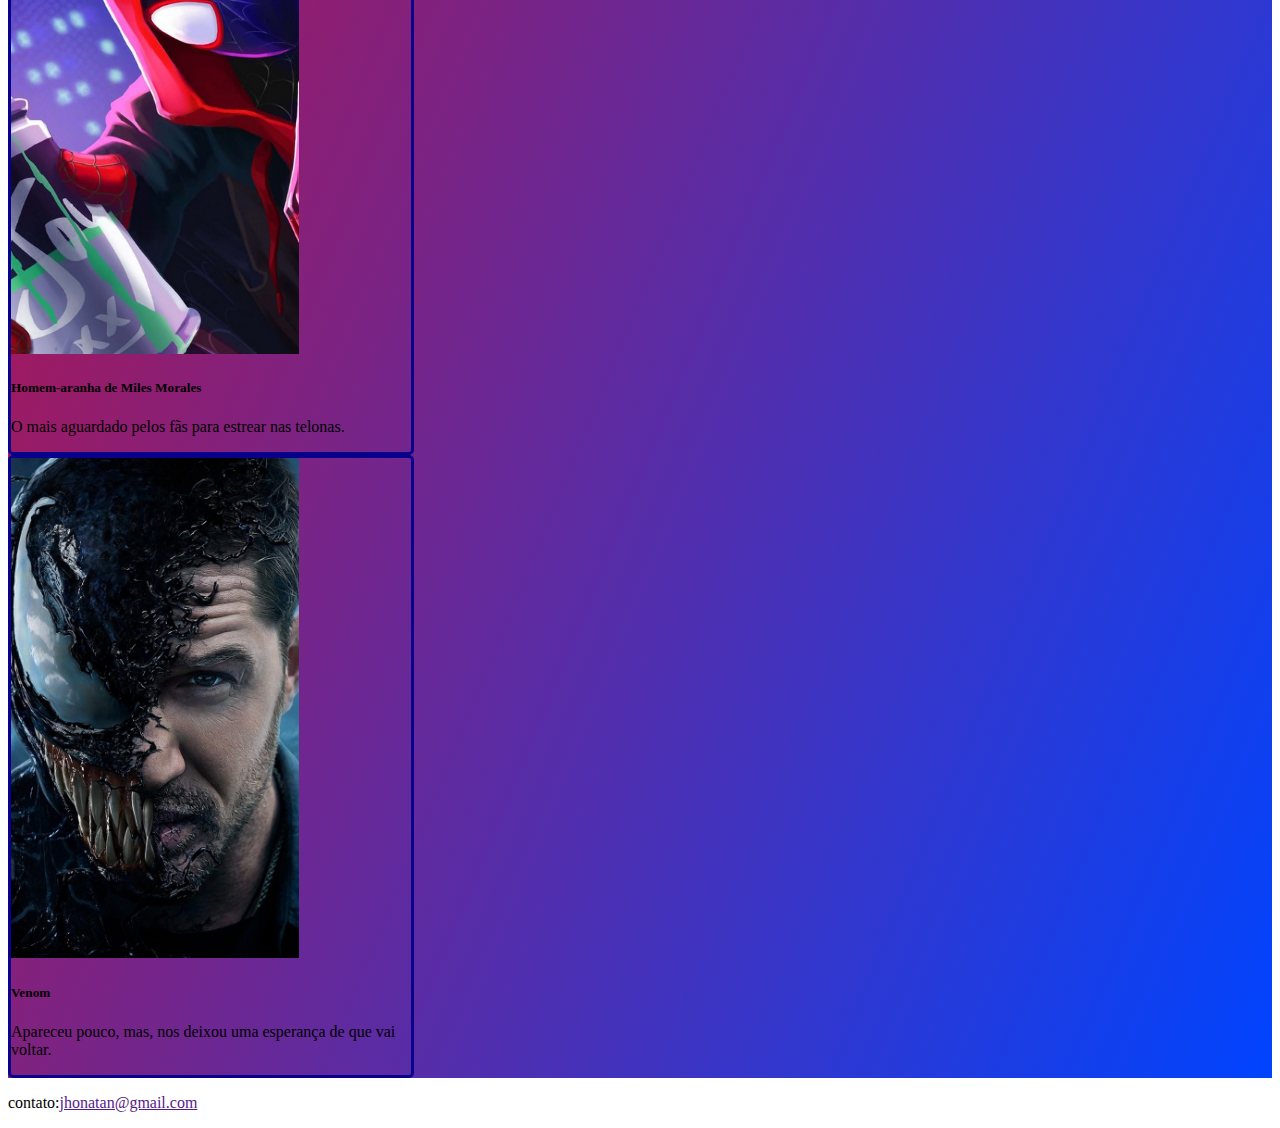
==== commit 2933fcf4: "Ajustes" ====
--- a/index.html
+++ b/index.html
@@ -81,38 +81,38 @@
     <h1 class="fonte_fantasia text-center pt-5 cor_fonte">O seu guia prático e rico em informações</h1>
     <h3 class="text-center text-secondary pb-5">Aqui você encontra conteúdos como: curiosidades, feitos, poderes, entre outros</h3>
     <img src="./img/aranhaverse.jpeg" class="img-fluid rounded mx-auto d-block mb-5 pb-5" alt="Aranha-verso" width="900" height="600">
-    <div class="container">
+    <div class="container-fluid">
       <div class="row justify-content-md-center">
-        <div class="dimensão_card p-0 m-4 col-xl-4">
+        <div class="dimensão_card p-0 m-5 col-xl-4 bg-light">
           <img src="./img/info_tom.jpeg" alt="Homem-aranha de Tom Holland" width="288" height="500" class="card-img-top posicao_imagem">
           <div class="card-body">
             <h5 class="card-title">Homem-aranha de Tom Holland</h5>
             <p class="card-text">O menos experiente entre os Miranhas, porém, o que mais sofreu.</p>
           </div>
         </div>
-        <div class="dimensão_card p-0 m-4 col-xl-4">
+        <div class="dimensão_card p-0 m-5 col-xl-4 bg-light">
           <img src="./img/info_andrew.png" alt="Homem-aranha de Andrew Garfield" width="288" height="500" class="card-img-top posicao_imagem">
           <div class="card-body">
             <h5 class="card-title">Homem-aranha de Andrew Garfield</h5>
             <p class="card-text">Teve sua redenção após salvar a MJ porque não conseguiu salvar a Gwen em TASM-2.</p>
           </div>
         </div>
-        <div class="dimensão_card p-0 m-4 col-xl-4">
+        <div class="dimensão_card p-0 m-5 col-xl-4 bg-light">
           <img src="./img/info-tobey.jpg" alt="Homem-aranha de Tobey Maguire" width="288" height="500" class="card-img-top posicao_imagem">
           <div class="card-body">
             <h5 class="card-title">Homem-aranha de Tobey Maguire</h5>
             <p class="card-text">Trouxe sua magnífica experiência para ajudar na batalha.</p>
           </div>
         </div>
-        <div class="dimensão_card p-0 m-4 col-xl-4">
+        <div class="dimensão_card p-0 m-5 col-xl-4 bg-light">
           <img src="./img/info_miles.jpg" alt="Homem-aranha de Miles Morales" width="288" height="500" class="card-img-top posicao_imagem">
           <div class="card-body">
             <h5 class="card-title">Homem-aranha de Miles Morales</h5>
             <p class="card-text">O mais aguardado pelos fãs para estrear nas telonas.</p>
           </div>
         </div>
-        <div class="dimensão_card p-0 m-4 col-xl-4">
-          <img src="./img/info_venom.jpg" alt="Venom" width="500" height="288" class="card-img-top posicao_imagem">
+        <div class="dimensão_card p-0 m-5 col-xl-4 bg-light">
+          <img src="./img/info_venom.jpg" alt="Venom" width="288" height="500" class="card-img-top posicao_imagem">
           <div class="card-body">
             <h5 class="card-title">Venom</h5>
             <p class="card-text">Apareceu pouco, mas, nos deixou uma esperança de que vai voltar. </p>
@@ -120,7 +120,8 @@
         </div>
       </div>
     </div>
-    <p>contato:<a href="mailto:email@frutafruto.com.br">jhonatan@gmail.com</a></p>
-    <script src=""></script>
+    <footer class="card-footer text-muted text-center p-3">
+      <p >contato:<a class="text-secondary" href="">jhonatan@gmail.com</a></p>
+    </footer>
   </body>
 </html>
--- a/css/style.css
+++ b/css/style.css
@@ -6,18 +6,21 @@
 .fonte_fantasia{
     font-family: 'Mochiy Pop P One', sans-serif;
 }
+.cor_fonte{
+    color: darkred;
+}
 .navbar-light{
     background-color: rgb(80, 0, 16);
 }
-.cor_fonte{
-    color: darkred;
-}
 .dimensão_card{
-    width: 18rem;
+    max-width: 400px !important;
     max-height: 650px;
-    border: darkred 3px solid;
+    border: rgb(9, 0, 139) 3px solid;
     border-radius: 5px;
 }
 .posicao_imagem{
     object-fit: cover;
 }
+.container-fluid{
+    background-image: linear-gradient(to bottom right, red, rgb(0, 68, 255));
+}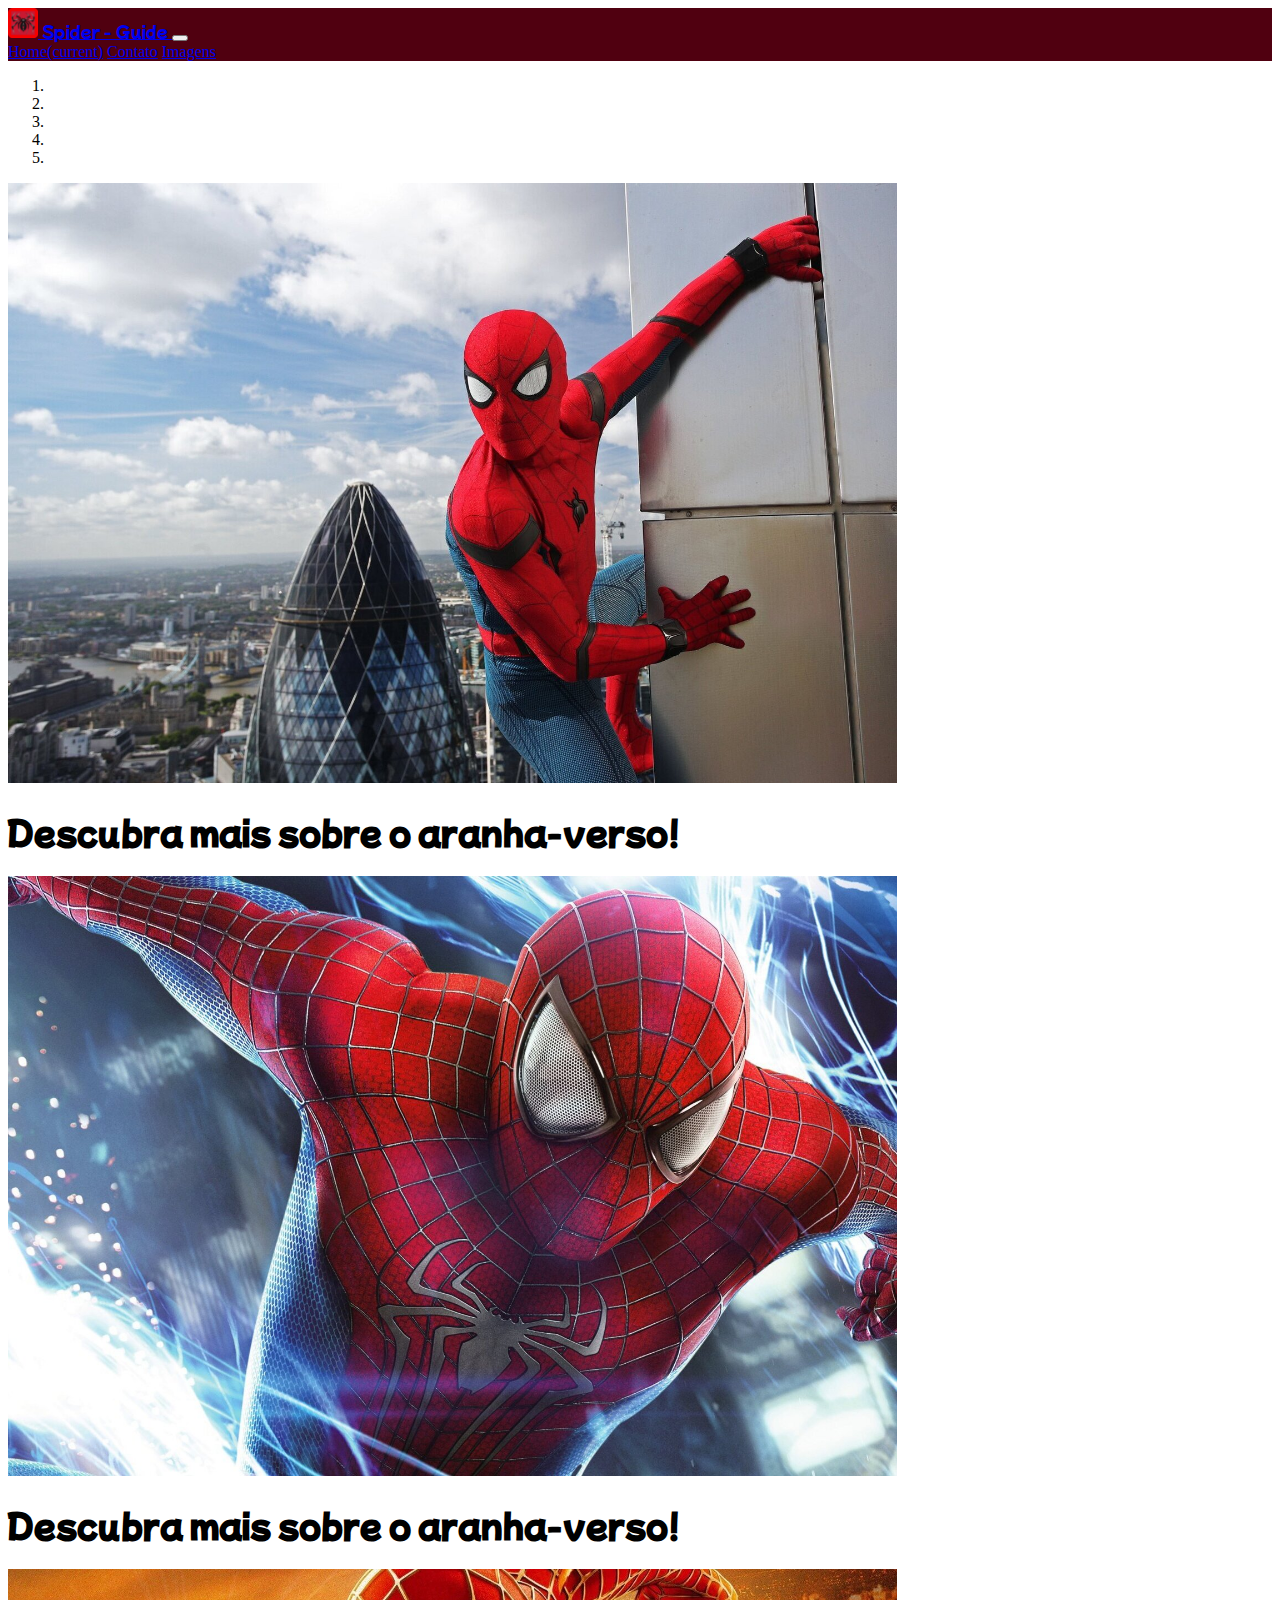
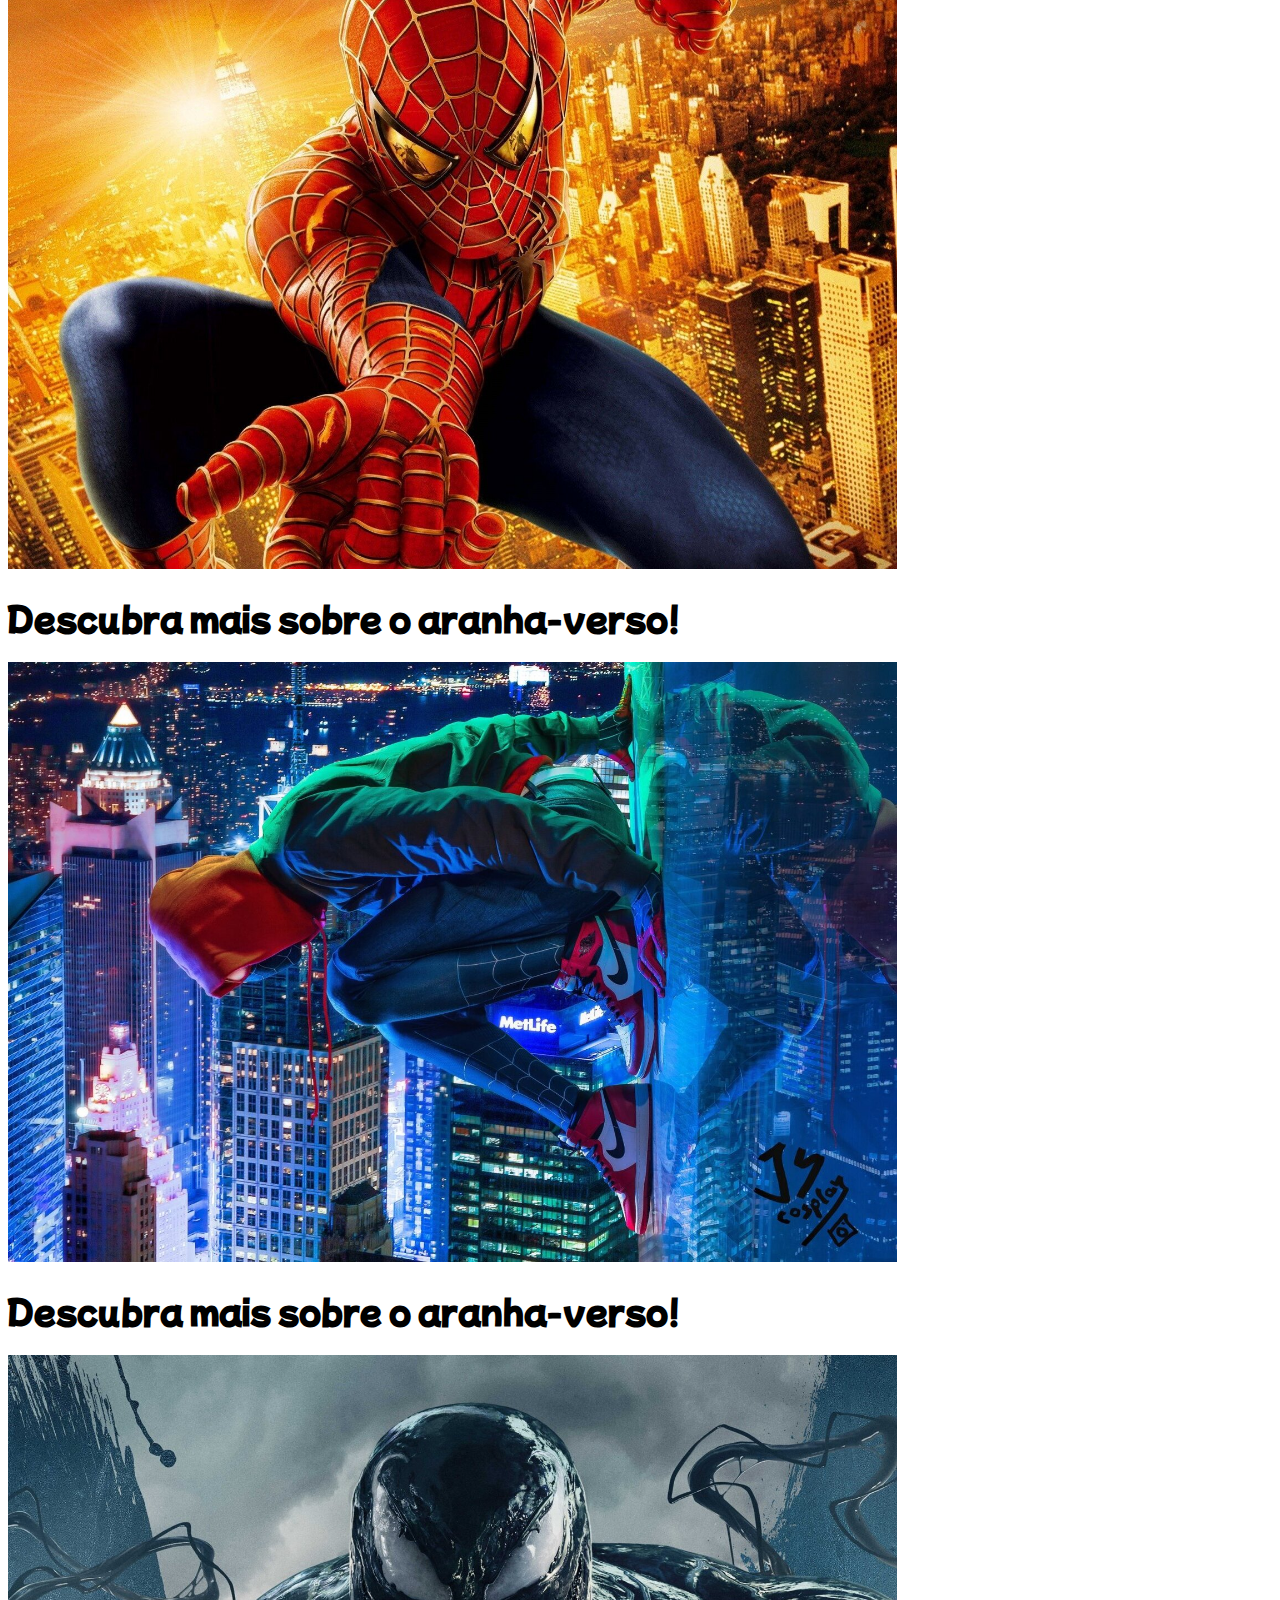
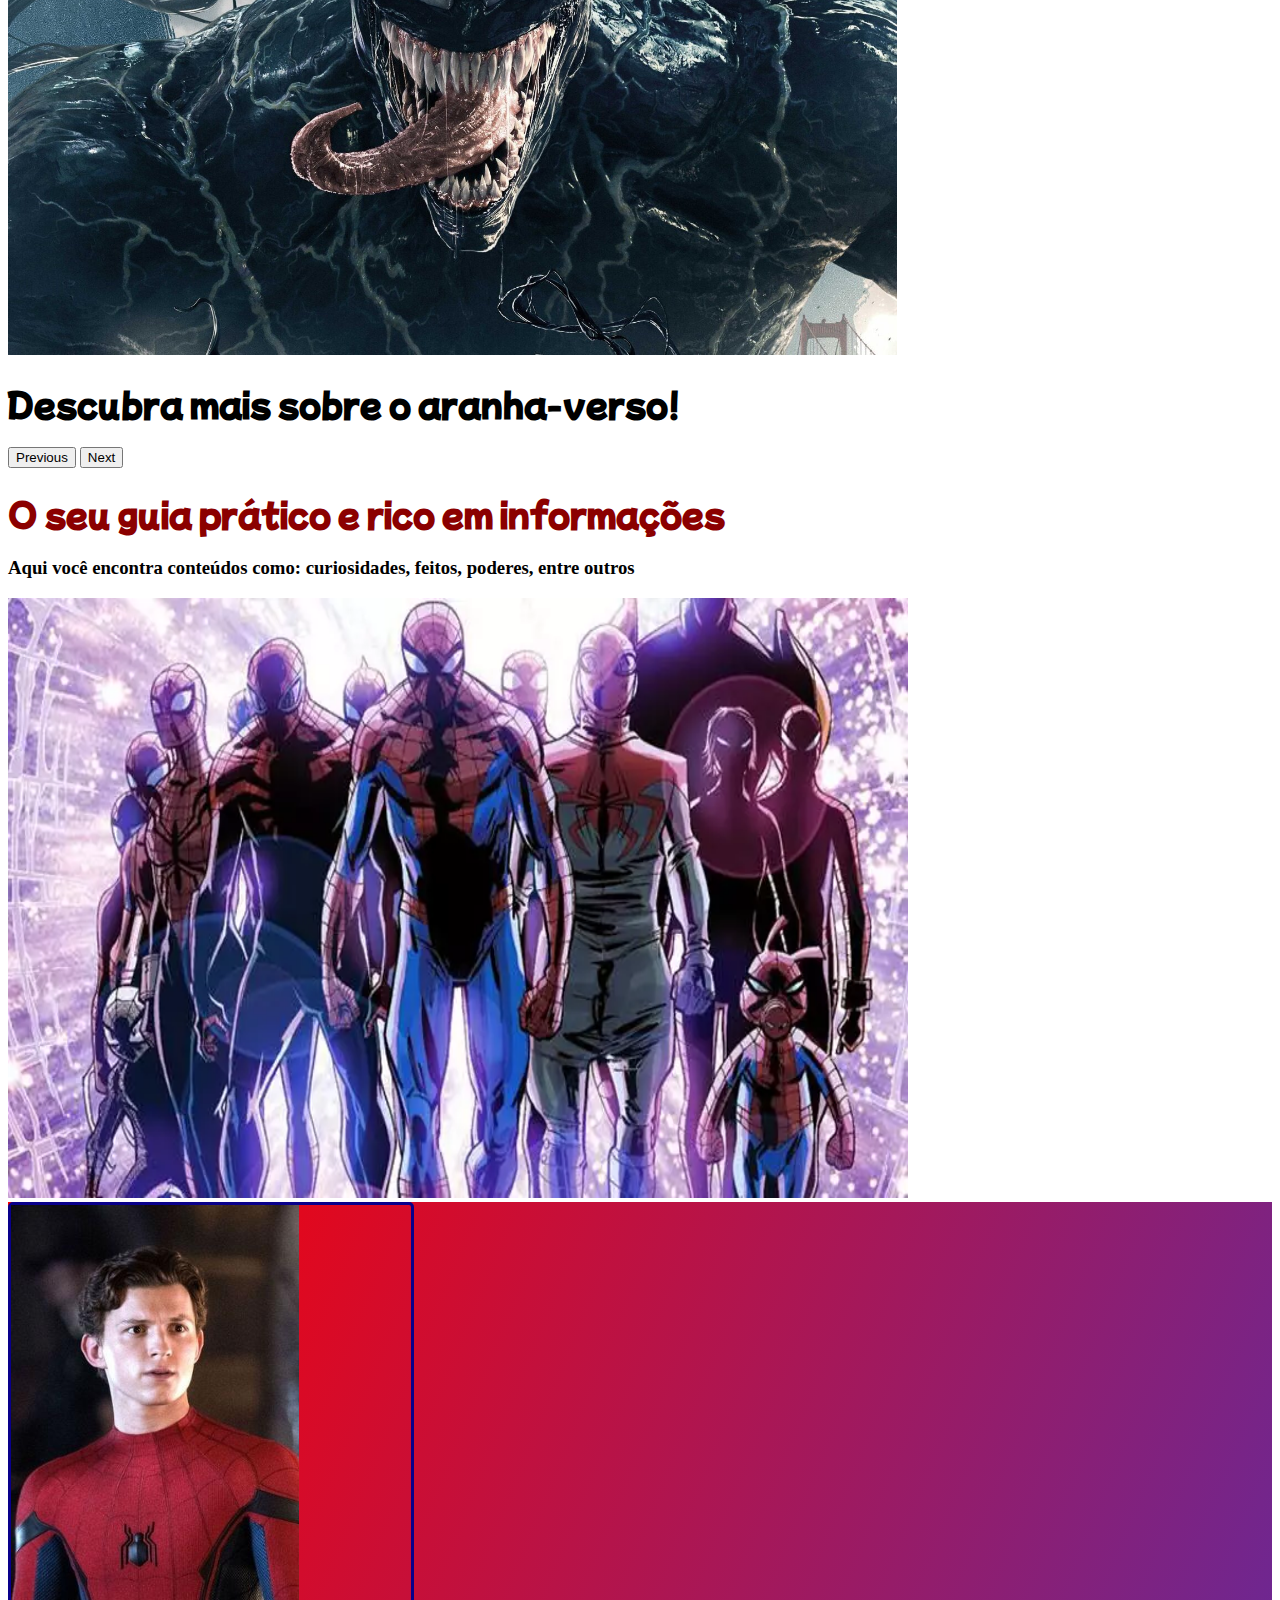
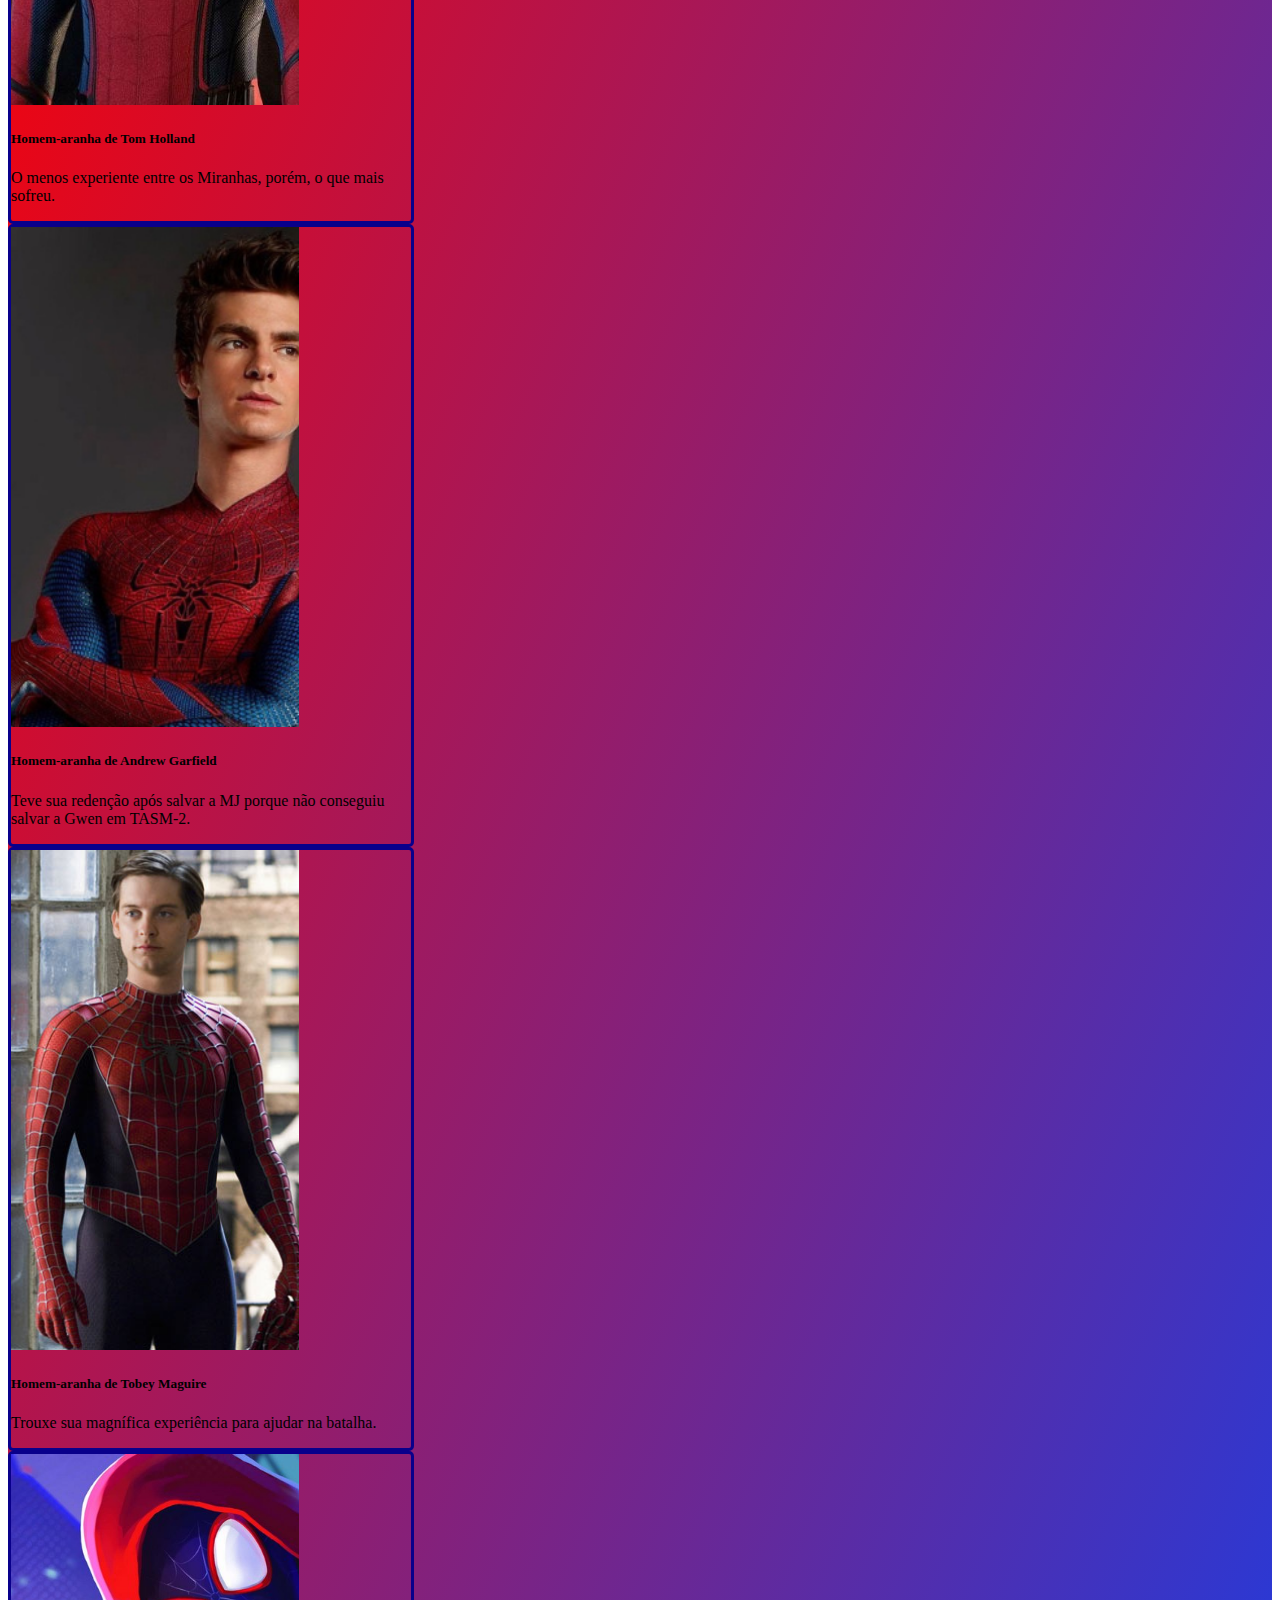
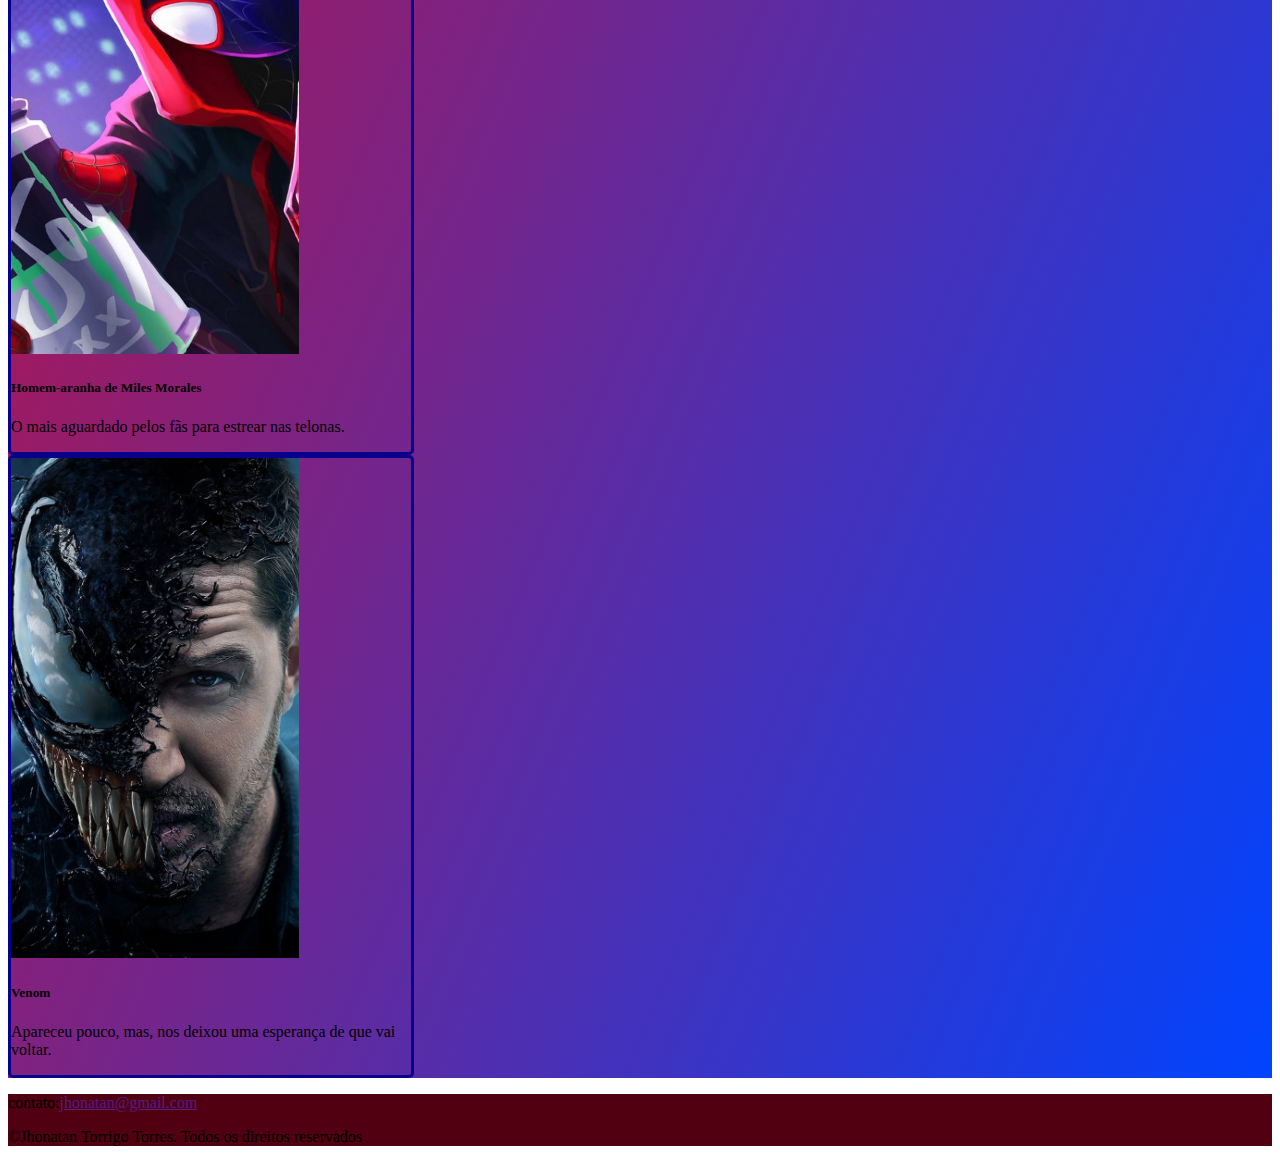
==== commit 28a67973: "Parcialmente concluido" ====
--- a/index.html
+++ b/index.html
@@ -14,7 +14,7 @@
   </head>
   <body>
     <header>
-      <nav class="navbar navbar-expand-lg navbar-light fixed-top">
+      <nav class="navbar navbar-expand-lg navbar-light background fixed-top">
         <a class="navbar-brand fonte_fantasia text-light" href="#">
           <img src="./img/favicon_spider.png" width="30" height="30" class="d-inline-block align-top " alt="icone">
           Spider - Guide
@@ -120,8 +120,9 @@
         </div>
       </div>
     </div>
-    <footer class="card-footer text-muted text-center p-3">
-      <p >contato:<a class="text-secondary" href="">jhonatan@gmail.com</a></p>
+    <footer class=" text-muted text-center pt-4 pb-3 background">
+      <p>contato:<a class="text-secondary" href="">jhonatan@gmail.com</a></p>
+      <p>&copy;Jhonatan Torrigo Torres. Todos os direitos reservados</p>
     </footer>
   </body>
 </html>
--- a/css/style.css
+++ b/css/style.css
@@ -9,7 +9,7 @@
 .cor_fonte{
     color: darkred;
 }
-.navbar-light{
+.background{
     background-color: rgb(80, 0, 16);
 }
 .dimensão_card{
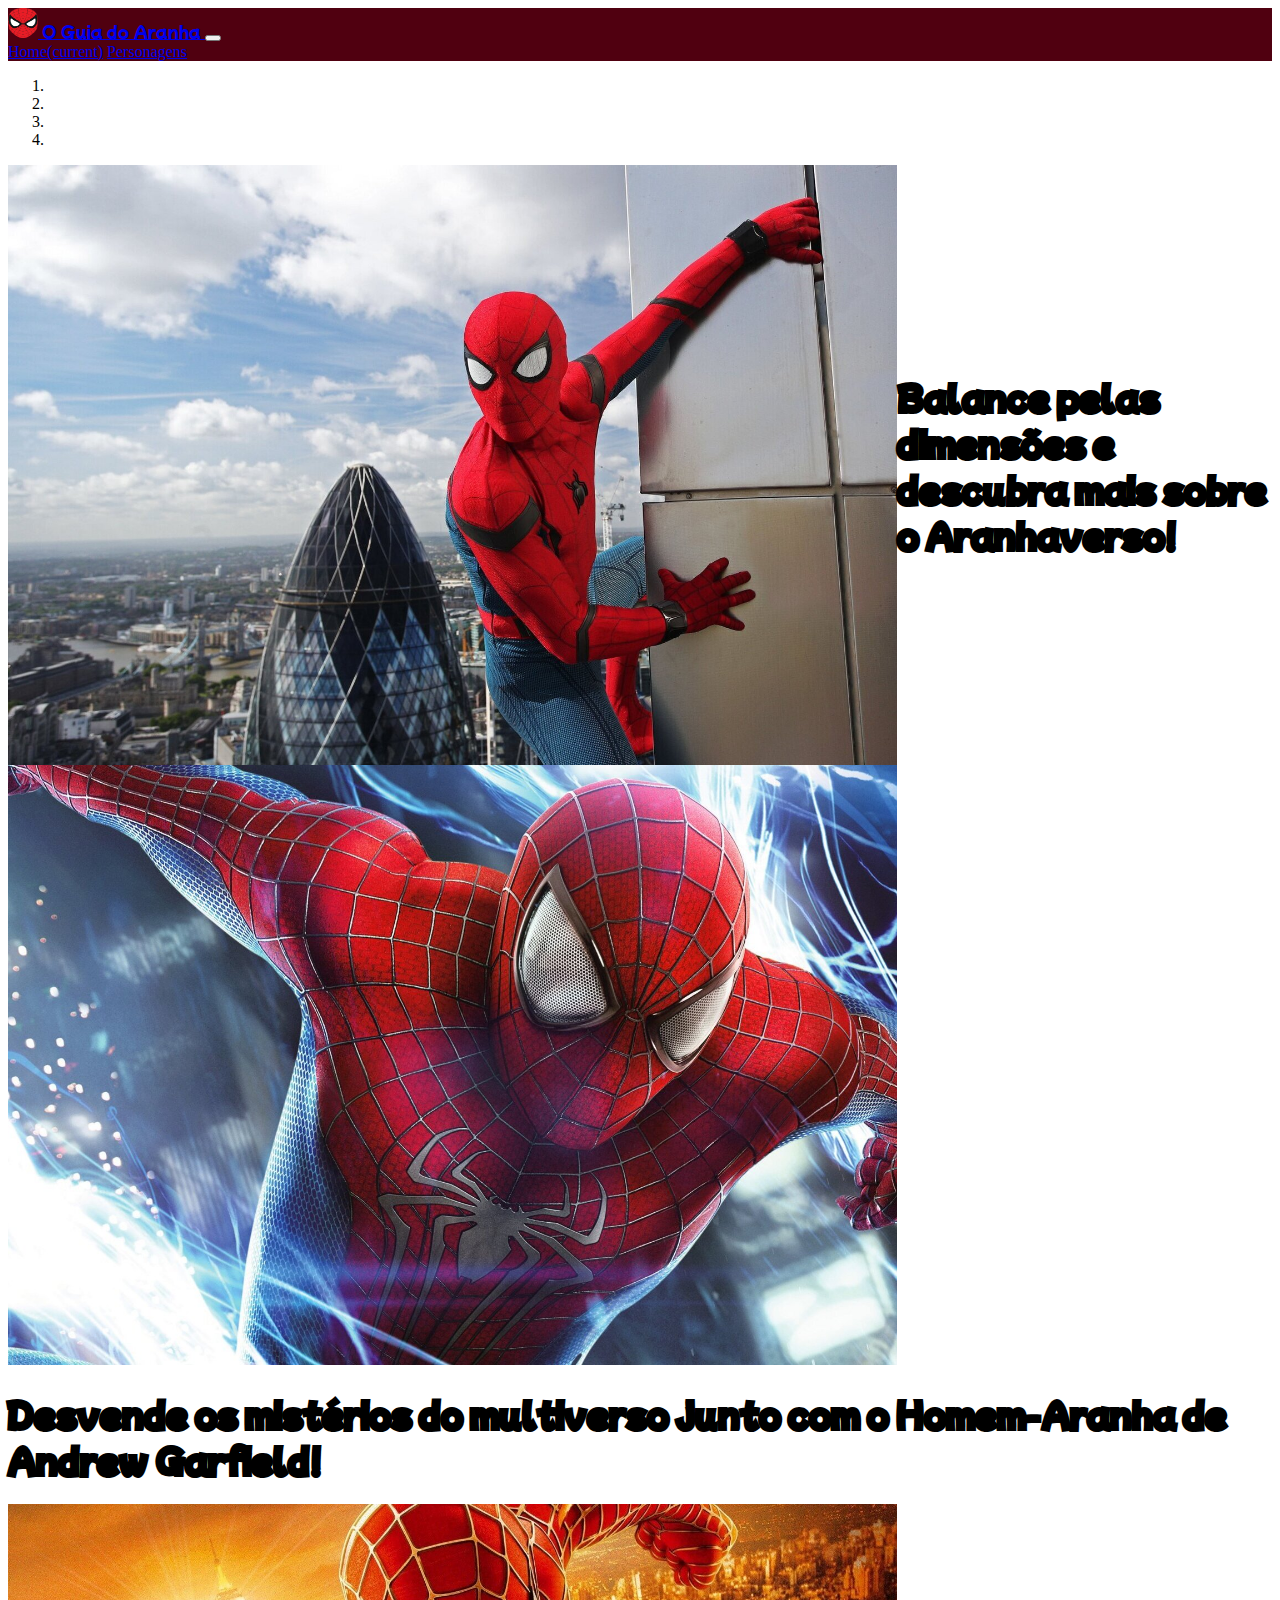
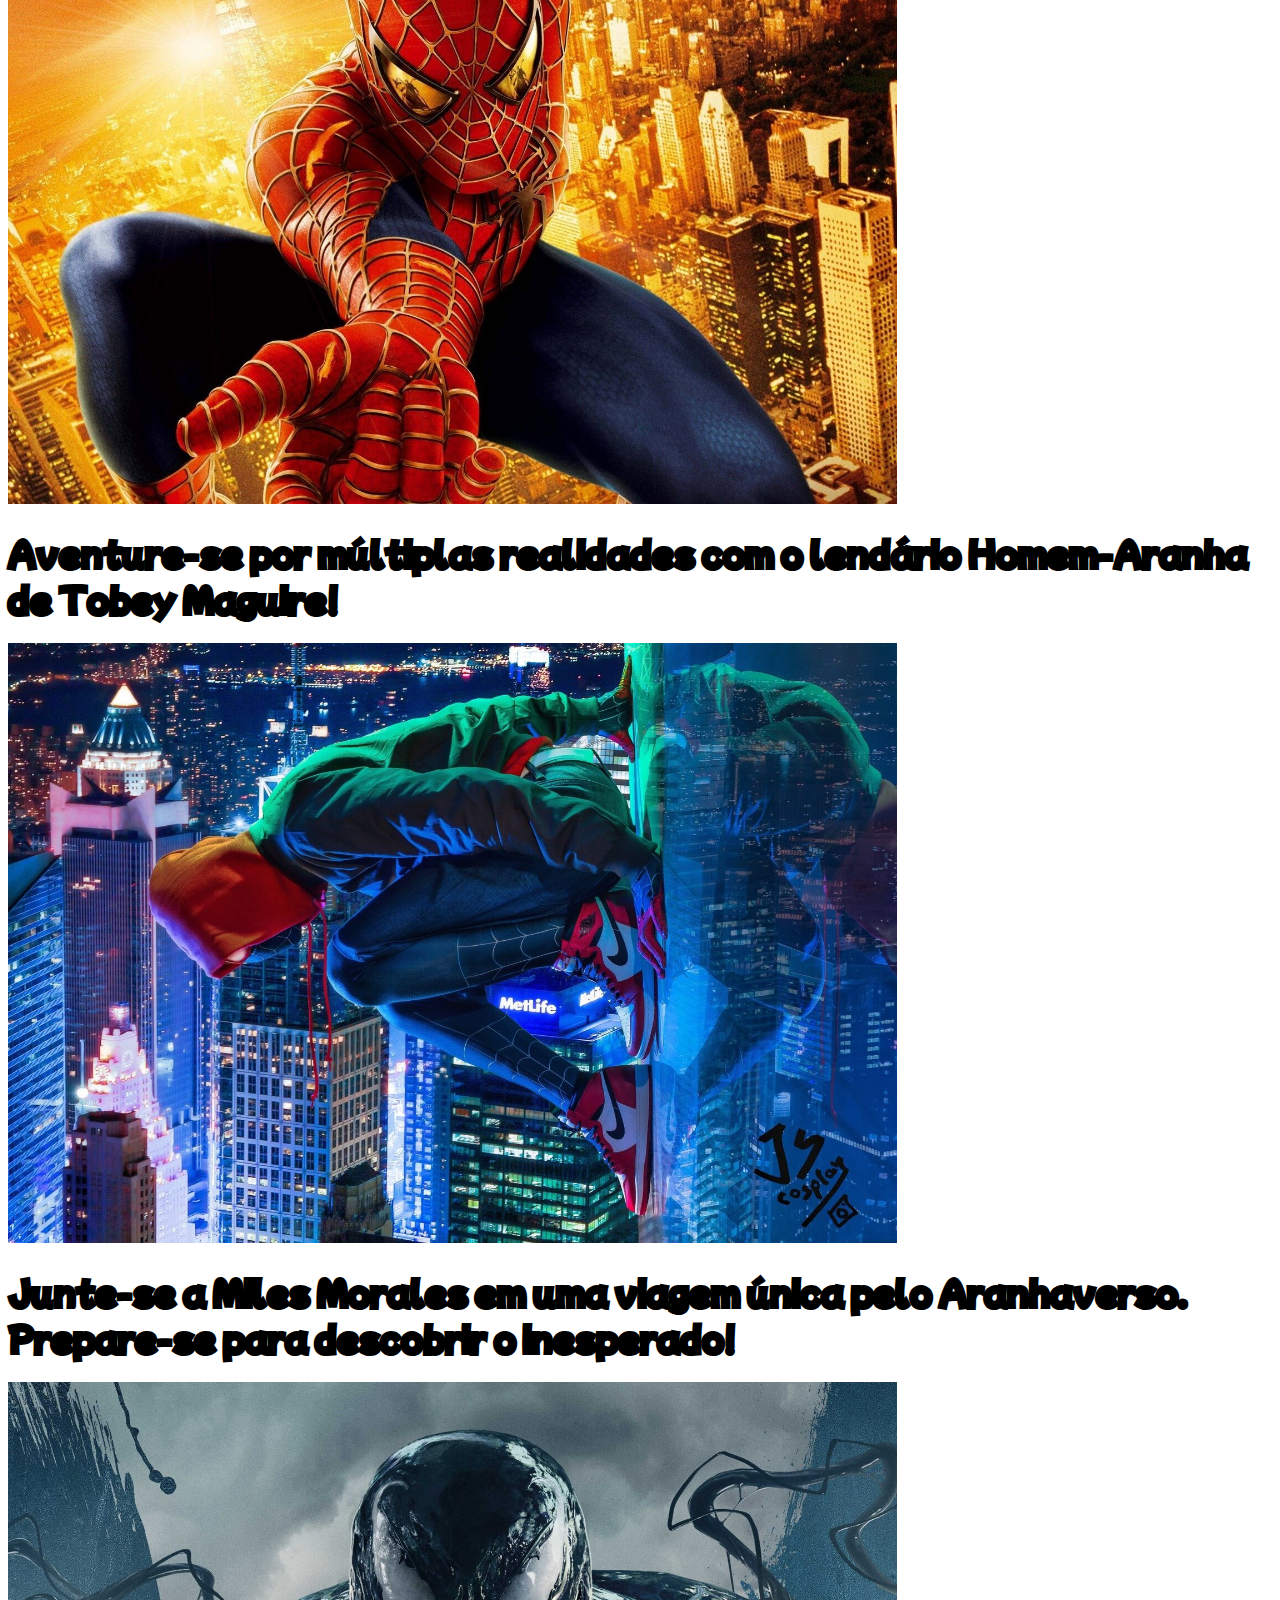
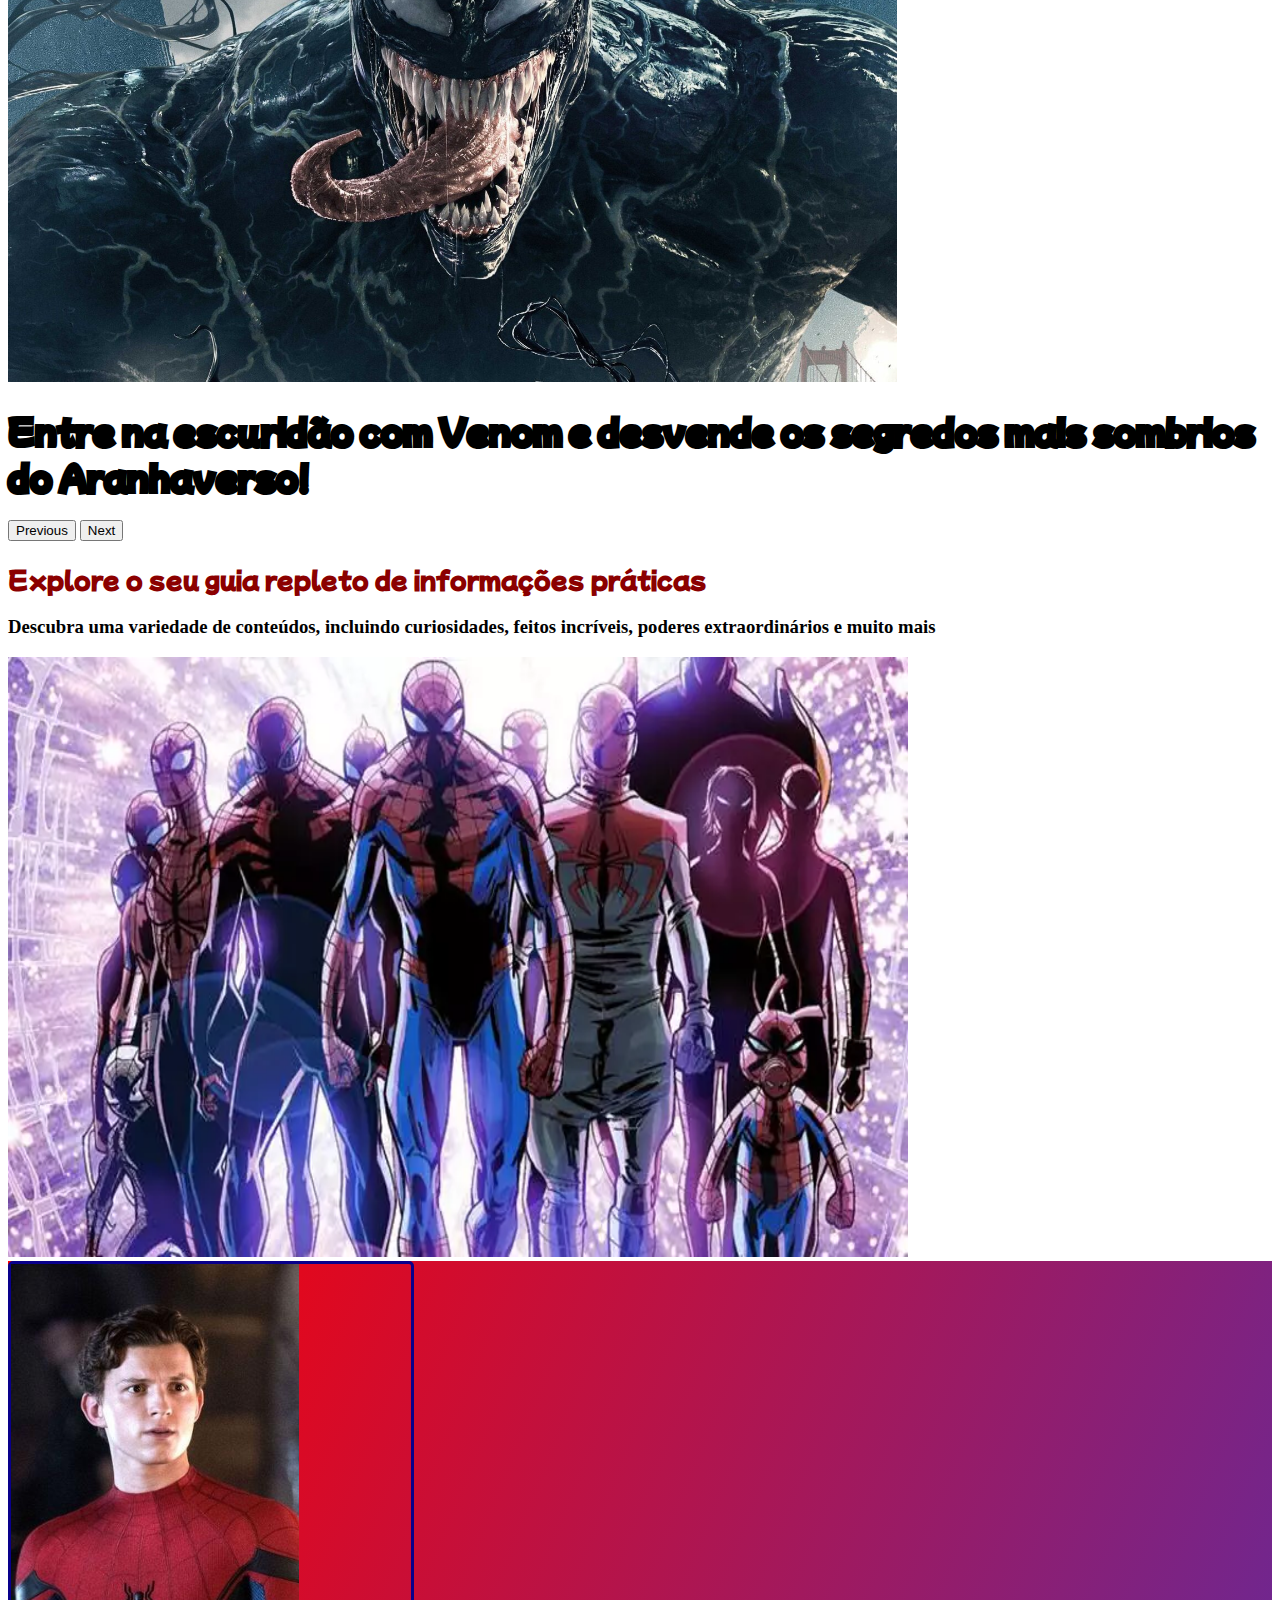
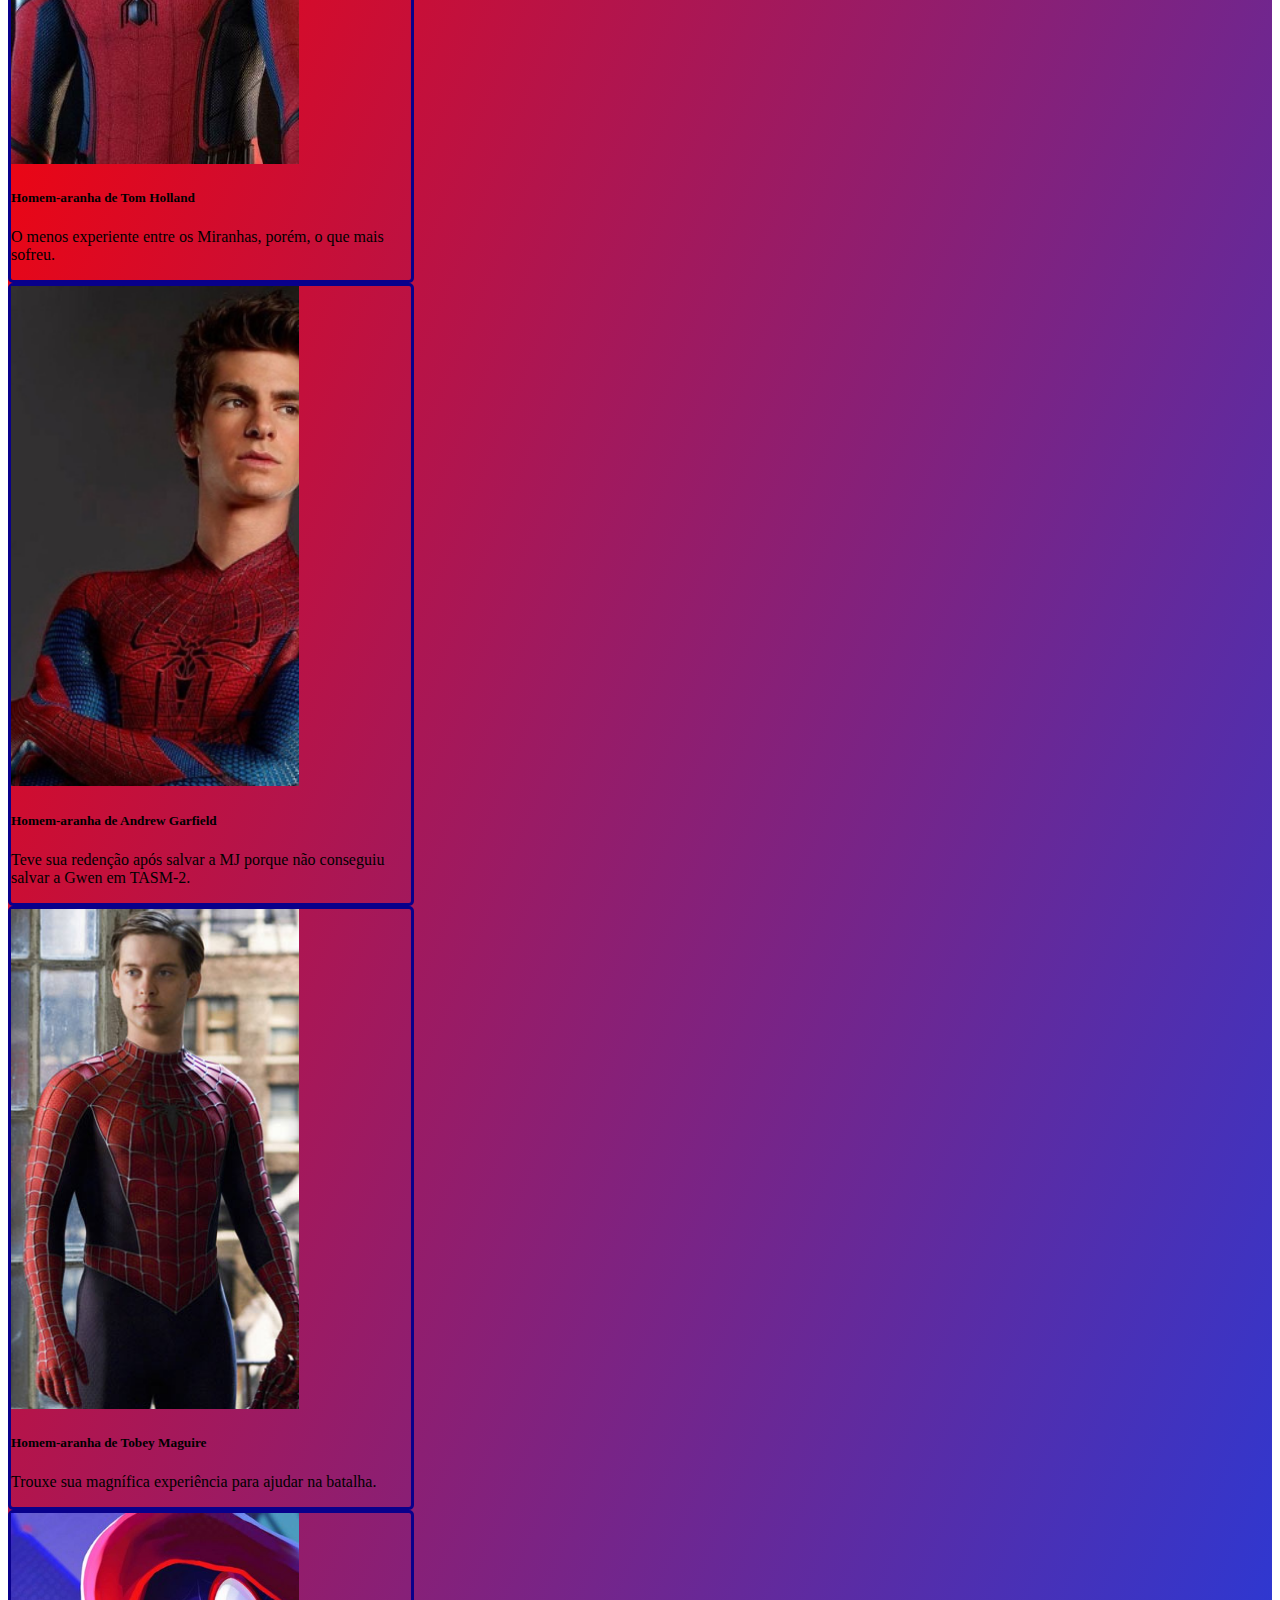
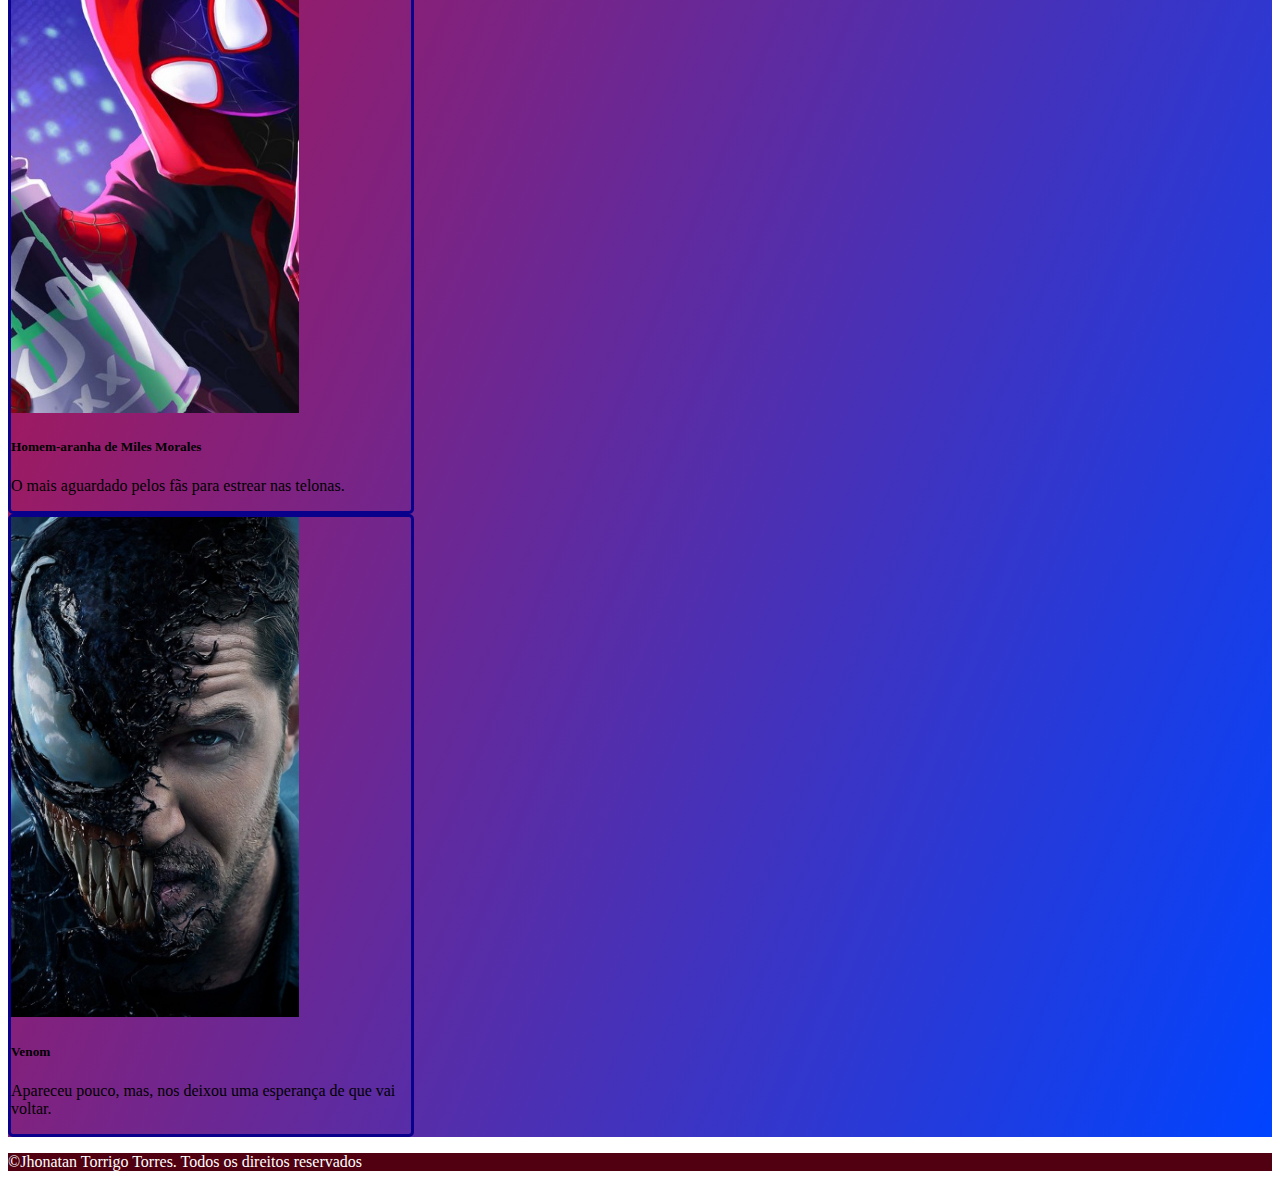
==== commit 544ca8da: "feat: add alteracoes" ====
--- a/index.html
+++ b/index.html
@@ -1,128 +1,147 @@
 <!DOCTYPE html>
 <html>
-  <head>
-    <meta charset="utf-8">
-    <meta name="viewport" content="width=device-width, initial-scale=1">
-    <title>Spider - Guide</title>
-    <link rel="stylesheet" type="text/css" href="./css/style.css">
-    <link rel="shortcut icon" href="./img/favicon_spider.png">
-    <script src="https://cdn.jsdelivr.net/npm/jquery@3.5.1/dist/jquery.slim.min.js" integrity="sha384-DfXdz2htPH0lsSSs5nCTpuj/zy4C+OGpamoFVy38MVBnE+IbbVYUew+OrCXaRkfj" crossorigin="anonymous"></script>
-    <script src="https://cdn.jsdelivr.net/npm/bootstrap@4.6.1/dist/js/bootstrap.bundle.min.js" integrity="sha384-fQybjgWLrvvRgtW6bFlB7jaZrFsaBXjsOMm/tB9LTS58ONXgqbR9W8oWht/amnpF" crossorigin="anonymous"></script>
-    <link rel="preconnect" href="https://fonts.googleapis.com">
-    <link rel="preconnect" href="https://fonts.gstatic.com" crossorigin>
-    <link href="https://fonts.googleapis.com/css2?family=Mochiy+Pop+P+One&display=swap" rel="stylesheet"><link rel="stylesheet" href="https://cdn.jsdelivr.net/npm/bootstrap@4.6.1/dist/css/bootstrap.min.css" integrity="sha384-zCbKRCUGaJDkqS1kPbPd7TveP5iyJE0EjAuZQTgFLD2ylzuqKfdKlfG/eSrtxUkn" crossorigin="anonymous">
-  </head>
-  <body>
-    <header>
-      <nav class="navbar navbar-expand-lg navbar-light background fixed-top">
-        <a class="navbar-brand fonte_fantasia text-light" href="#">
-          <img src="./img/favicon_spider.png" width="30" height="30" class="d-inline-block align-top " alt="icone">
-          Spider - Guide
-        </a>
-        <button class="navbar-toggler" type="button" data-toggle="collapse" data-target="#navbarNav" aria-controls="navbarNav" aria-expanded="false" aria-label="Toggle navigation">
-          <span class="navbar-toggler-icon"></span>
-        </button>
-        <div class="collapse navbar-collapse justify-content-end" id="navbarNav">
-          <a class="nav-link  text-light" href="#">Home<span class="sr-only">(current)</span></a>
-          <a class="nav-link  text-light" href="#">Contato</a>
-          <a class="nav-link  text-light" href="#">Imagens</a>
-        </div>
-      </nav>
-    </header>
-    <div id="carouselExampleCaptions" class="carousel slide" data-interval="2000" data-ride="carousel">
-      <ol class="carousel-indicators">
-        <li data-target="#carouselExampleCaptions" data-slide-to="0" class="active"></li>
-        <li data-target="#carouselExampleCaptions" data-slide-to="1"></li>
-        <li data-target="#carouselExampleCaptions" data-slide-to="2"></li>
-        <li data-target="#carouselExampleCaptions" data-slide-to="3"></li>
-        <li data-target="#carouselExampleCaptions" data-slide-to="4"></li>
-      </ol>
-      <div class="carousel-inner">
-        <div class="carousel-item active">
-          <img src="./img/carrossel_tom.jpg" class="d-block w-100 imagem img-fluid" alt="Homem-aranha de Tom Holland">
-          <div class="carousel-caption d-none d-md-block h-50">
-            <h1 class="fonte_fantasia display-4">Descubra mais sobre o aranha-verso!</h1>
-          </div>
-        </div>
-        <div class="carousel-item">
-          <img src="./img/carrossel_andrew.jpg" class="d-block w-100 imagem img-fluid" alt="Homem-aranha de Andrew Garfield">
-          <div class="carousel-caption d-none d-md-block h-50">
-            <h1 class="fonte_fantasia display-4">Descubra mais sobre o aranha-verso!</h1>
-          </div>
-        </div>
-        <div class="carousel-item">
-          <img src="./img/carrossel_tobey.jpg" class="d-block w-100 imagem img-fluid" alt="Homem-aranha de Tobey Maguire">
-          <div class="carousel-caption d-none d-md-block h-50">
-            <h1 class="fonte_fantasia display-4">Descubra mais sobre o aranha-verso!</h1>
-          </div>
-        </div>
-        <div class="carousel-item">
-          <img src="./img/carrossel_miles.jpg" class="d-block w-100 imagem img-fluid" alt="Homem-aranha de Miles Morales">
-          <div class="carousel-caption d-none d-md-block h-50">
-            <h1 class="fonte_fantasia display-4">Descubra mais sobre o aranha-verso!</h1>
-          </div>
-        </div>
-        <div class="carousel-item">
-          <img src="./img/carrossel_venom.jpg" class="d-block w-100 imagem img-fluid" alt="Venom">
-          <div class="carousel-caption d-none d-md-block h-50">
-            <h1 class="fonte_fantasia display-4">Descubra mais sobre o aranha-verso!</h1>
-          </div>
+
+<head>
+  <meta charset="utf-8">
+  <meta name="viewport" content="width=device-width, initial-scale=1">
+  <title>O Guia do Aranha</title>
+  <link rel="stylesheet" type="text/css" href="./css/style.css">
+  <link rel="shortcut icon" href="./img/favicon_spider.png">
+  <script src="https://cdn.jsdelivr.net/npm/jquery@3.5.1/dist/jquery.slim.min.js"
+    integrity="sha384-DfXdz2htPH0lsSSs5nCTpuj/zy4C+OGpamoFVy38MVBnE+IbbVYUew+OrCXaRkfj"
+    crossorigin="anonymous"></script>
+  <script src="https://cdn.jsdelivr.net/npm/bootstrap@4.6.1/dist/js/bootstrap.bundle.min.js"
+    integrity="sha384-fQybjgWLrvvRgtW6bFlB7jaZrFsaBXjsOMm/tB9LTS58ONXgqbR9W8oWht/amnpF"
+    crossorigin="anonymous"></script>
+  <link rel="preconnect" href="https://fonts.googleapis.com">
+  <link rel="preconnect" href="https://fonts.gstatic.com" crossorigin>
+  <link href="https://fonts.googleapis.com/css2?family=Mochiy+Pop+P+One&display=swap" rel="stylesheet">
+  <link rel="stylesheet" href="https://cdn.jsdelivr.net/npm/bootstrap@4.6.1/dist/css/bootstrap.min.css"
+    integrity="sha384-zCbKRCUGaJDkqS1kPbPd7TveP5iyJE0EjAuZQTgFLD2ylzuqKfdKlfG/eSrtxUkn" crossorigin="anonymous">
+</head>
+
+<body>
+  <header>
+    <nav class="navbar navbar-expand-lg navbar-light background fixed-top">
+      <a class="navbar-brand fonte_fantasia text-light" href="#">
+        <img src="./img/favicon_spider.png" width="30" height="30" class="d-inline-block align-top " alt="icone">
+        O Guia do Aranha
+      </a>
+      <button class="navbar-toggler" type="button" data-toggle="collapse" data-target="#navbarNav"
+        aria-controls="navbarNav" aria-expanded="false" aria-label="Toggle navigation">
+        <span class="navbar-toggler-icon"></span>
+      </button>
+      <div class="collapse navbar-collapse justify-content-end" id="navbarNav">
+        <a class="nav-link  text-light" href="#carousel">Home<span class="sr-only">(current)</span></a>
+        <a class="nav-link  text-light" href="#personagens">Personagens</a>
+      </div>
+    </nav>
+  </header>
+  <div id="carouselExampleCaptions" class="carousel slide" data-interval="2000" data-ride="carousel">
+    <ol class="carousel-indicators">
+      <li data-target="#carouselExampleCaptions" data-slide-to="0" class="active"></li>
+      <li data-target="#carouselExampleCaptions" data-slide-to="1"></li>
+      <li data-target="#carouselExampleCaptions" data-slide-to="2"></li>
+      <li data-target="#carouselExampleCaptions" data-slide-to="3"></li>
+      <li data-target="#carouselExampleCaptions" data-slide-to="4"></li>
+    </ol>
+    <div class="carousel-inner" id="carousel">
+      <div class="carousel-item active">
+        <img src="./img/carrossel_tom.jpg" class="d-block w-100 imagem img-fluid" alt="Homem-aranha de Tom Holland">
+        <div class="carousel-caption">
+          <h1 class="fonte_fantasia display-4">Balance pelas dimensões e descubra mais sobre o Aranhaverso!</h1>
         </div>
       </div>
-      <button class="carousel-control-prev" type="button" data-target="#carouselExampleCaptions" data-slide="prev">
-        <span class="carousel-control-prev-icon" aria-hidden="true"></span>
-        <span class="sr-only">Previous</span>
-      </button>
-      <button class="carousel-control-next" type="button" data-target="#carouselExampleCaptions" data-slide="next">
-        <span class="carousel-control-next-icon" aria-hidden="true"></span>
-        <span class="sr-only">Next</span>
-      </button>
-    </div>
-    <h1 class="fonte_fantasia text-center pt-5 cor_fonte">O seu guia prático e rico em informações</h1>
-    <h3 class="text-center text-secondary pb-5">Aqui você encontra conteúdos como: curiosidades, feitos, poderes, entre outros</h3>
-    <img src="./img/aranhaverse.jpeg" class="img-fluid rounded mx-auto d-block mb-5 pb-5" alt="Aranha-verso" width="900" height="600">
-    <div class="container-fluid">
-      <div class="row justify-content-md-center">
-        <div class="dimensão_card p-0 m-5 col-xl-4 bg-light">
-          <img src="./img/info_tom.jpeg" alt="Homem-aranha de Tom Holland" width="288" height="500" class="card-img-top posicao_imagem">
-          <div class="card-body">
-            <h5 class="card-title">Homem-aranha de Tom Holland</h5>
-            <p class="card-text">O menos experiente entre os Miranhas, porém, o que mais sofreu.</p>
-          </div>
+      <div class="carousel-item">
+        <img src="./img/carrossel_andrew.jpg" class="d-block w-100 imagem img-fluid"
+          alt="Homem-aranha de Andrew Garfield">
+        <div class="carousel-caption">
+          <h1 class="fonte_fantasia display-4">Desvende os mistérios do multiverso junto com o Homem-Aranha de Andrew
+            Garfield!</h1>
         </div>
-        <div class="dimensão_card p-0 m-5 col-xl-4 bg-light">
-          <img src="./img/info_andrew.png" alt="Homem-aranha de Andrew Garfield" width="288" height="500" class="card-img-top posicao_imagem">
-          <div class="card-body">
-            <h5 class="card-title">Homem-aranha de Andrew Garfield</h5>
-            <p class="card-text">Teve sua redenção após salvar a MJ porque não conseguiu salvar a Gwen em TASM-2.</p>
-          </div>
+      </div>
+      <div class="carousel-item">
+        <img src="./img/carrossel_tobey.jpg" class="d-block w-100 imagem img-fluid" alt="Homem-aranha de Tobey Maguire">
+        <div class="carousel-caption">
+          <h1 class="fonte_fantasia display-4">Aventure-se por múltiplas realidades com o lendário Homem-Aranha de Tobey
+            Maguire!</h1>
         </div>
-        <div class="dimensão_card p-0 m-5 col-xl-4 bg-light">
-          <img src="./img/info-tobey.jpg" alt="Homem-aranha de Tobey Maguire" width="288" height="500" class="card-img-top posicao_imagem">
-          <div class="card-body">
-            <h5 class="card-title">Homem-aranha de Tobey Maguire</h5>
-            <p class="card-text">Trouxe sua magnífica experiência para ajudar na batalha.</p>
-          </div>
+      </div>
+      <div class="carousel-item">
+        <img src="./img/carrossel_miles.jpg" class="d-block w-100 imagem img-fluid" alt="Homem-aranha de Miles Morales">
+        <div class="carousel-caption">
+          <h1 class="fonte_fantasia display-4">Junte-se a Miles Morales em uma viagem única pelo Aranhaverso. Prepare-se
+            para descobrir o inesperado!</h1>
         </div>
-        <div class="dimensão_card p-0 m-5 col-xl-4 bg-light">
-          <img src="./img/info_miles.jpg" alt="Homem-aranha de Miles Morales" width="288" height="500" class="card-img-top posicao_imagem">
-          <div class="card-body">
-            <h5 class="card-title">Homem-aranha de Miles Morales</h5>
-            <p class="card-text">O mais aguardado pelos fãs para estrear nas telonas.</p>
-          </div>
-        </div>
-        <div class="dimensão_card p-0 m-5 col-xl-4 bg-light">
-          <img src="./img/info_venom.jpg" alt="Venom" width="288" height="500" class="card-img-top posicao_imagem">
-          <div class="card-body">
-            <h5 class="card-title">Venom</h5>
-            <p class="card-text">Apareceu pouco, mas, nos deixou uma esperança de que vai voltar. </p>
-          </div>
+      </div>
+      <div class="carousel-item">
+        <img src="./img/carrossel_venom.jpg" class="d-block w-100 imagem img-fluid" alt="Venom">
+        <div class="carousel-caption">
+          <h1 class="fonte_fantasia display-4">Entre na escuridão com Venom e desvende os segredos mais sombrios do
+            Aranhaverso!</h1>
         </div>
       </div>
     </div>
-    <footer class=" text-muted text-center pt-4 pb-3 background">
-      <p>contato:<a class="text-secondary" href="">jhonatan@gmail.com</a></p>
-      <p>&copy;Jhonatan Torrigo Torres. Todos os direitos reservados</p>
-    </footer>
-  </body>
-</html>
+    <button class="carousel-control-prev" type="button" data-target="#carouselExampleCaptions" data-slide="prev">
+      <span class="carousel-control-prev-icon" aria-hidden="true"></span>
+      <span class="sr-only">Previous</span>
+    </button>
+    <button class="carousel-control-next" type="button" data-target="#carouselExampleCaptions" data-slide="next">
+      <span class="carousel-control-next-icon" aria-hidden="true"></span>
+      <span class="sr-only">Next</span>
+    </button>
+  </div>
+  <h2 class="fonte_fantasia text-center pt-5 cor_fonte m-auto" style="width: 80%;">Explore o seu guia repleto de informações práticas</h2>
+  <h3 class="text-center text-secondary pb-5 m-auto" style="width: 80%;">Descubra uma variedade de conteúdos, incluindo curiosidades, feitos
+    incríveis, poderes extraordinários e muito mais</h3>
+  <img src="./img/aranhaverse.jpeg" class="img-fluid rounded mx-auto d-block mb-5 pb-5" alt="Aranha-verso" width="900"
+    height="600">
+  <div class="container-fluid" id="personagens">
+    <div class="row justify-content-center">
+      <div class="dimensão_card p-0 m-5 col-xl-4 col-md-12 col-12 bg-light">
+        <img src="./img/info_tom.jpeg" alt="Homem-aranha de Tom Holland" width="288" height="500"
+          class="card-img-top posicao_imagem">
+        <div class="card-body">
+          <h5 class="card-title">Homem-aranha de Tom Holland</h5>
+          <p class="card-text">O menos experiente entre os Miranhas, porém, o que mais sofreu.</p>
+        </div>
+      </div>
+      <div class="dimensão_card p-0 m-5 col-xl-4 col-md-12 col-12 bg-light">
+        <img src="./img/info_andrew.png" alt="Homem-aranha de Andrew Garfield" width="288" height="500"
+          class="card-img-top posicao_imagem">
+        <div class="card-body">
+          <h5 class="card-title">Homem-aranha de Andrew Garfield</h5>
+          <p class="card-text">Teve sua redenção após salvar a MJ porque não conseguiu salvar a Gwen em TASM-2.</p>
+        </div>
+      </div>
+      <div class="dimensão_card p-0 m-5 col-xl-4 col-md-12 col-12 bg-light">
+        <img src="./img/info-tobey.jpg" alt="Homem-aranha de Tobey Maguire" width="288" height="500"
+          class="card-img-top posicao_imagem">
+        <div class="card-body">
+          <h5 class="card-title">Homem-aranha de Tobey Maguire</h5>
+          <p class="card-text">Trouxe sua magnífica experiência para ajudar na batalha.</p>
+        </div>
+      </div>
+      <div class="dimensão_card p-0 m-5 col-xl-4 col-md-12 col-12 bg-light">
+        <img src="./img/info_miles.jpg" alt="Homem-aranha de Miles Morales" width="288" height="500"
+          class="card-img-top posicao_imagem">
+        <div class="card-body">
+          <h5 class="card-title">Homem-aranha de Miles Morales</h5>
+          <p class="card-text">O mais aguardado pelos fãs para estrear nas telonas.</p>
+        </div>
+      </div>
+      <div class="dimensão_card p-0 m-5 col-xl-4 col-md-12 col-12 bg-light">
+        <img src="./img/info_venom.jpg" alt="Venom" width="288" height="500" class="card-img-top posicao_imagem">
+        <div class="card-body">
+          <h5 class="card-title">Venom</h5>
+          <p class="card-text">Apareceu pouco, mas, nos deixou uma esperança de que vai voltar. </p>
+        </div>
+      </div>
+    </div>
+  </div>
+  <footer class=" text-muted text-center pt-3 pb-3 background">
+    <p class="m-auto" style="color: white;">&copy;Jhonatan Torrigo Torres. Todos os direitos reservados</p>
+  </footer>
+</body>
+
+</html>--- a/css/style.css
+++ b/css/style.css
@@ -1,26 +1,46 @@
-.imagem{
+.imagem {
     object-fit: cover;
     max-height: 600px;
     object-position: 0% 40%;
 }
-.fonte_fantasia{
+
+.fonte_fantasia {
     font-family: 'Mochiy Pop P One', sans-serif;
 }
-.cor_fonte{
+
+.cor_fonte {
     color: darkred;
 }
-.background{
+
+.background {
     background-color: rgb(80, 0, 16);
 }
-.dimensão_card{
+
+.dimensão_card {
     max-width: 400px !important;
     max-height: 650px;
     border: rgb(9, 0, 139) 3px solid;
     border-radius: 5px;
 }
-.posicao_imagem{
+
+.posicao_imagem {
     object-fit: cover;
 }
-.container-fluid{
+
+.container-fluid {
     background-image: linear-gradient(to bottom right, red, rgb(0, 68, 255));
+}
+
+.carousel-caption {
+    bottom: auto !important;
+}
+
+.active {
+    display: flex !important;
+    align-items: center !important;
+}
+
+h1 {
+    -webkit-text-stroke-width: 3px;
+    -webkit-text-stroke-color: black;
 }